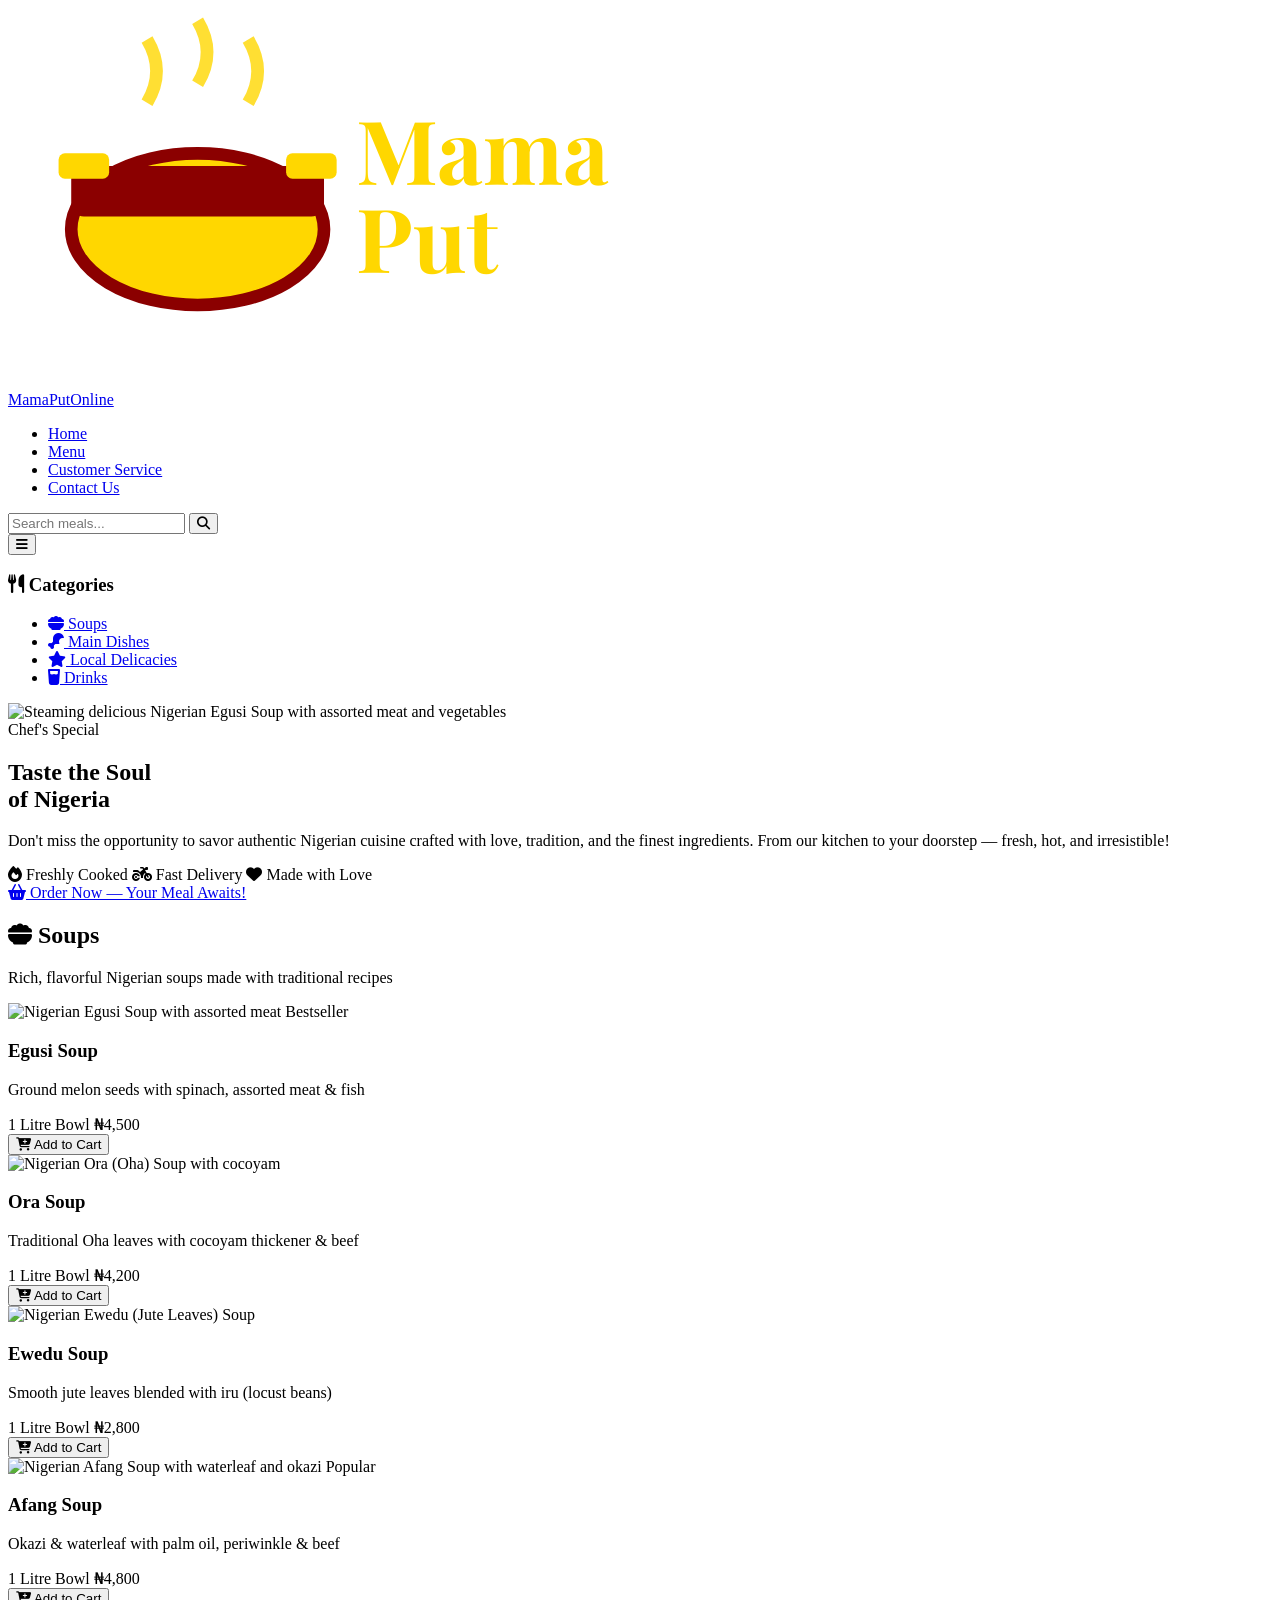
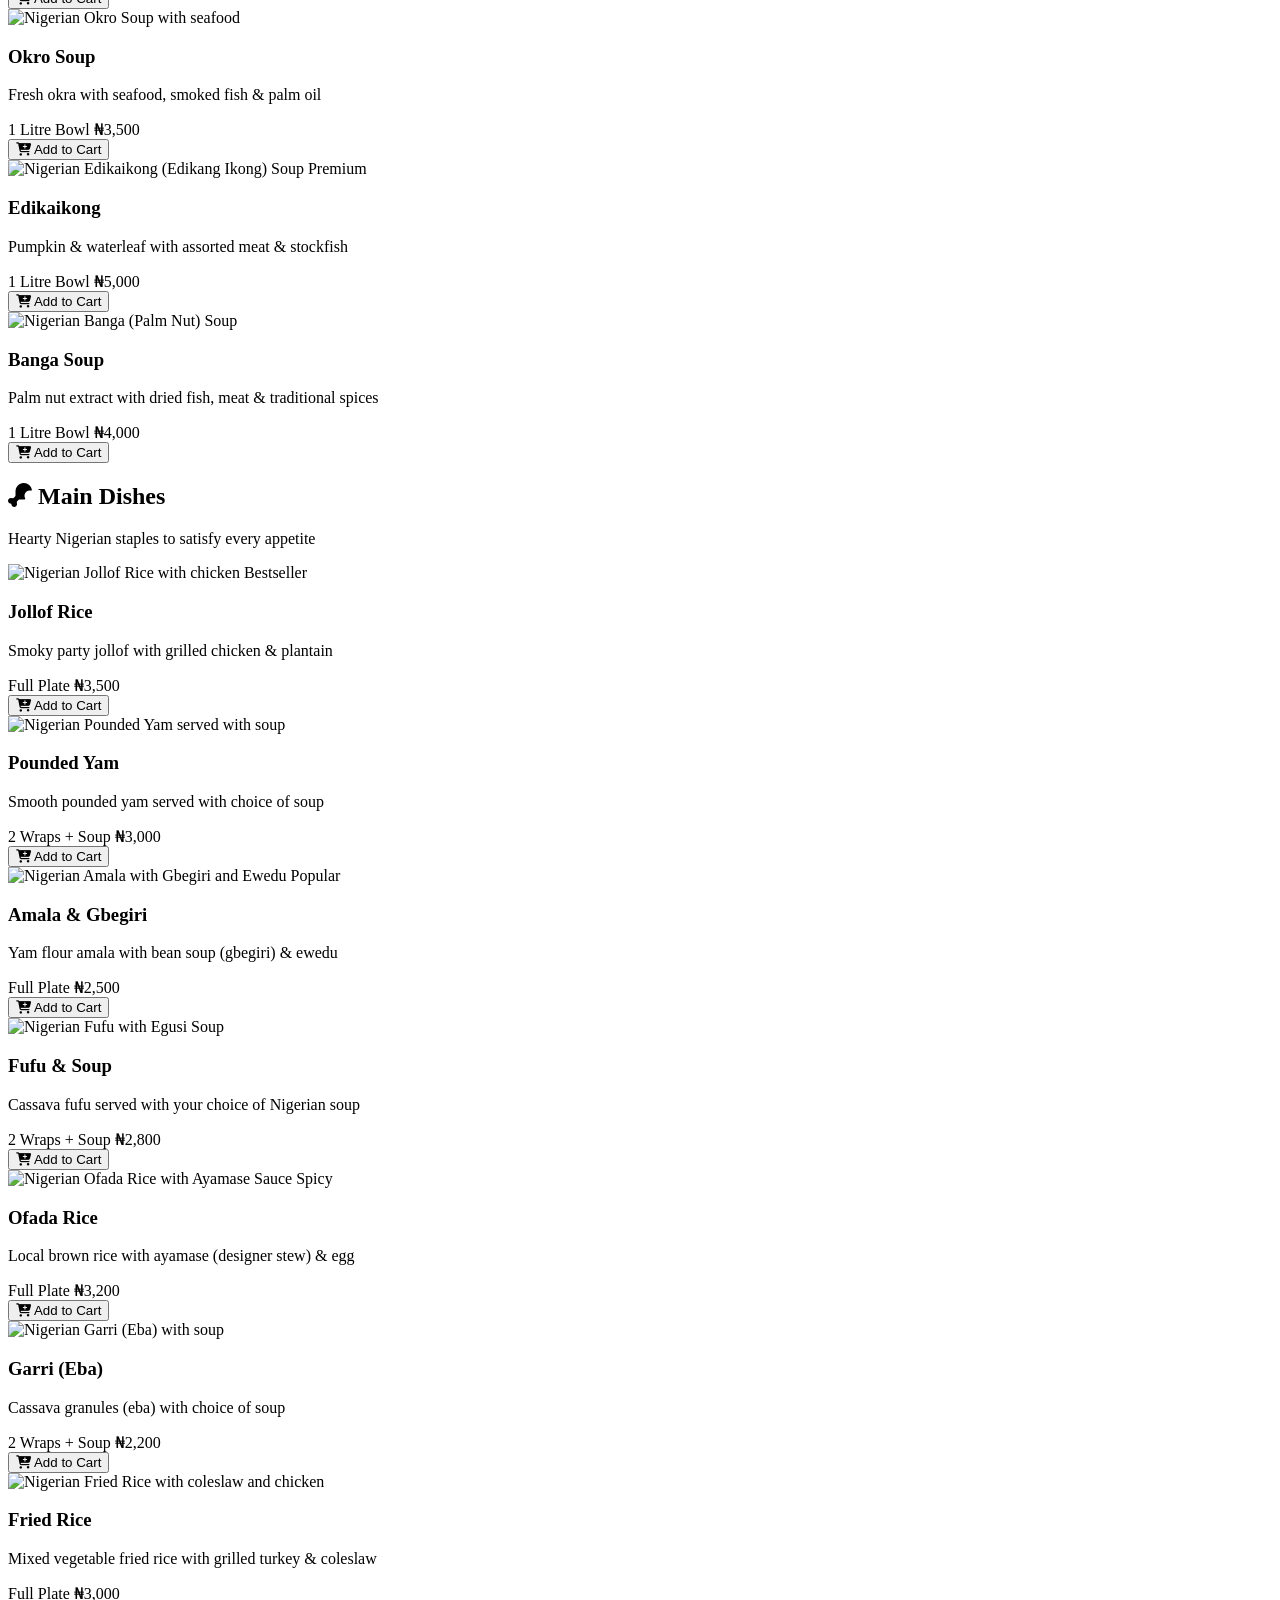
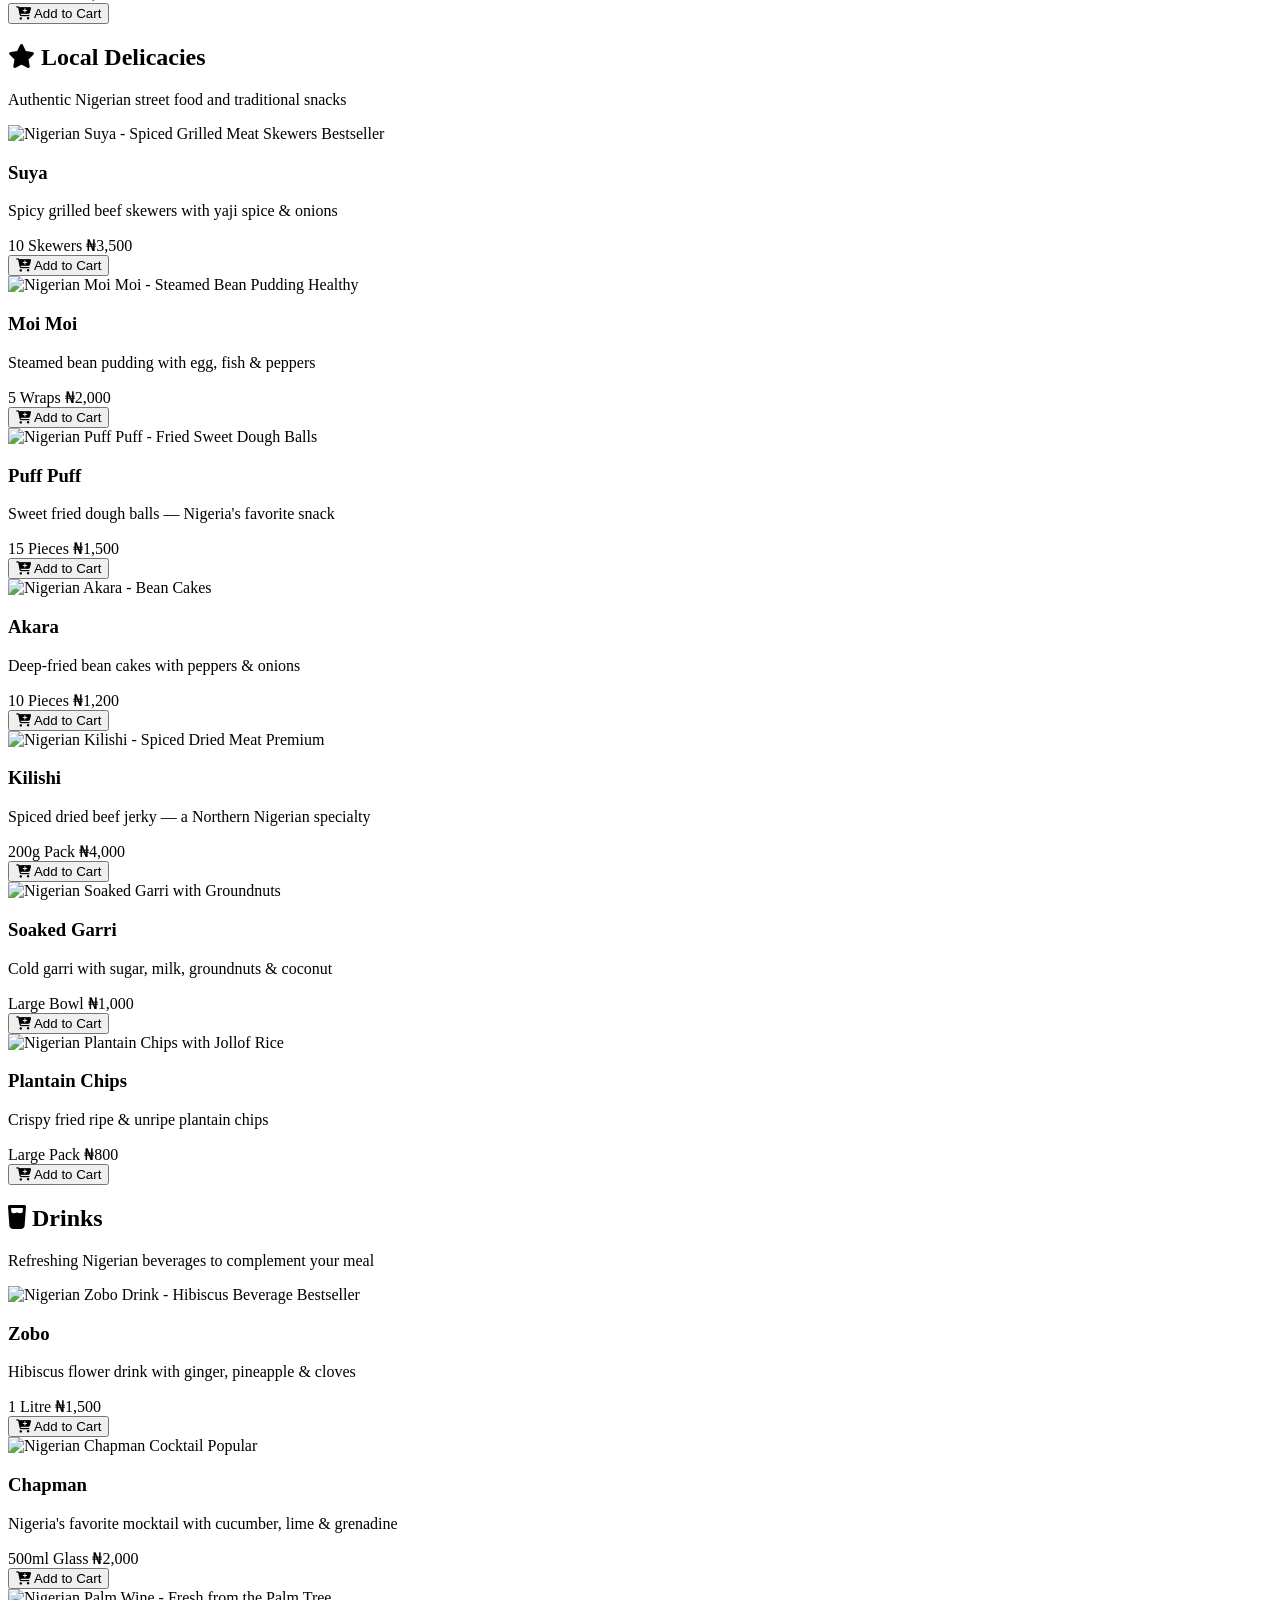
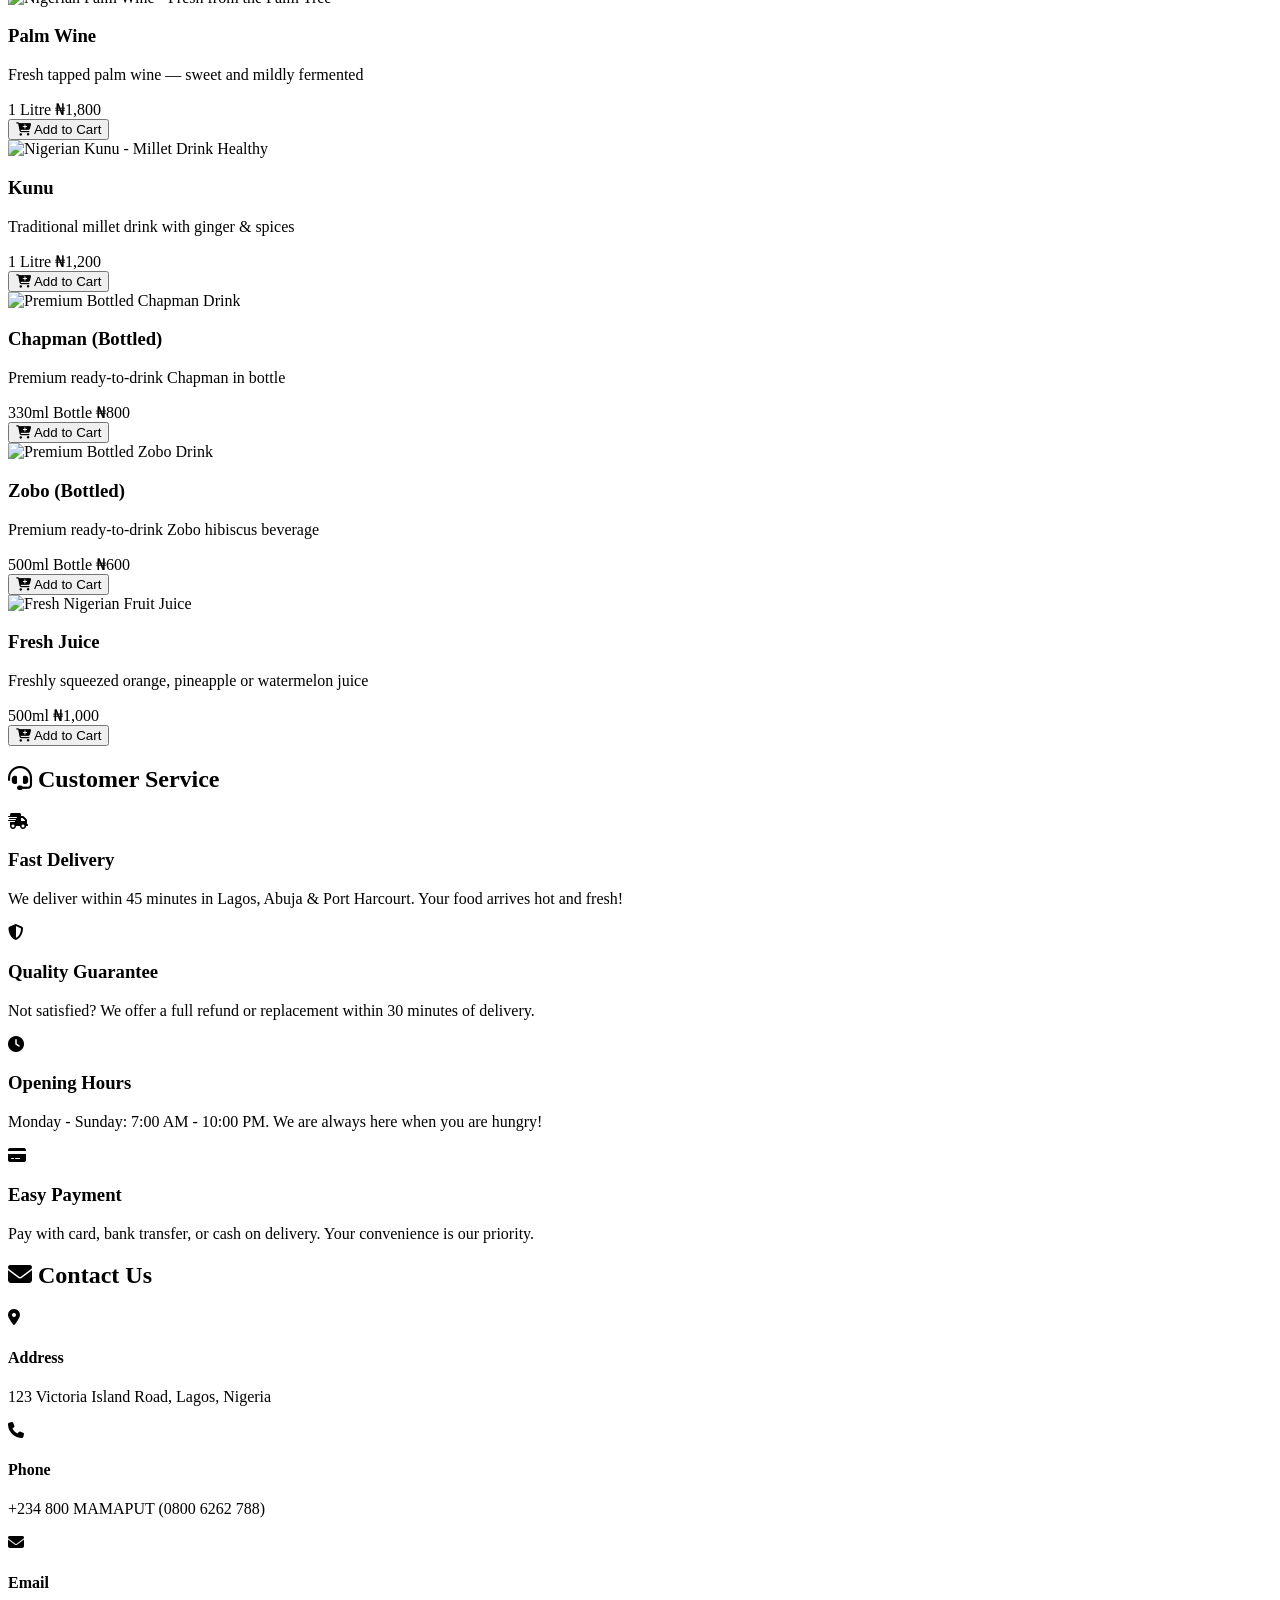
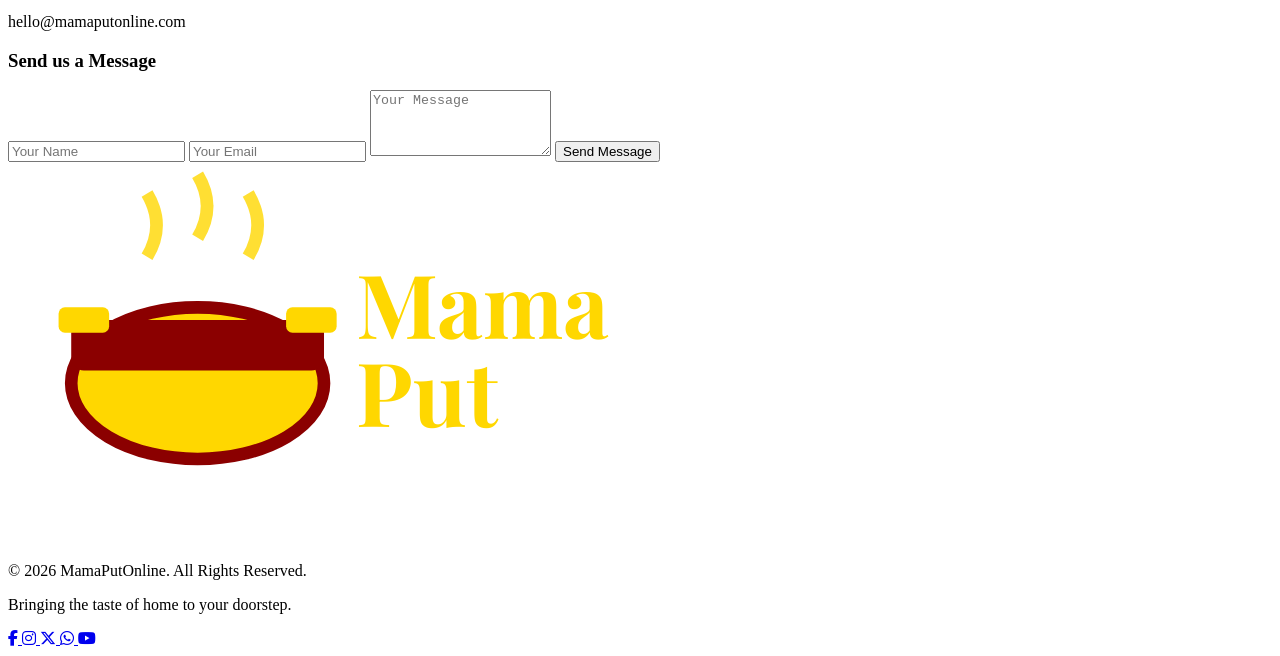
==== KIMI/kimi.html @ ea1b8bac "First commit" ====
<!DOCTYPE html>
<html lang="en">
<head>
     <!-- 
    ============================================================================
    MAMAPUTONLINE LANDING PAGE
    ============================================================================
    DEWEY CLASSIFICATION DOCUMENTATION:

    006.74 - Web Development (Computer Applications)
    025.04 - Information Organization (Library & Information Sciences)
    338.4764 - Food Service Industry (Economics)
    381.4564 - Online Food Retail (Commerce)
    641.3 - Food Preparation (Cooking)
    647.95 - Restaurants & Food Service (Hospitality)
    658.8 - Marketing & Sales (Business Management)
    741.6 - Graphic Design (Arts)
    794.8 - Computer Games & Interactive Media

    PROJECT: MamaPutOnline - Nigerian Cooked Meal Online Restaurant
    THEME: Dark Red (#8B0000) and Gold (#FFD700)
    IDE: Visual Studio Code
    ============================================================================
    -->
    <meta charset="UTF-8">
    <meta name="viewport" content="width=device-width, initial-scale=1.0">
    <meta name="description" content="MamaPutOnline - Authentic Nigerian Cooked Meals Delivered to Your Doorstep">
    <meta name="keywords" content="Nigerian food, egusi soup, jollof rice, suya, online restaurant, MamaPut">
    <meta name="author" content="MamaPutOnline Development Team">
    <title>MamaPutOnline - Authentic Nigerian Meals</title>

    <!-- External CSS Stylesheet - No inline styling per requirement -->
    <link rel="stylesheet" href="../CSS/kimi.css">

     <!-- Font Awesome for icons -->
    <link rel="stylesheet" href="https://cdnjs.cloudflare.com/ajax/libs/font-awesome/6.4.0/css/all.min.css">

    <!-- Google Fonts for better typography -->
    <link href="https://fonts.googleapis.com/css2?family=Playfair+Display:wght@400;700;900&family=Open+Sans:wght@400;600;700&display=swap" rel="stylesheet">
</head>
<body>
    
    <!-- 
    ============================================================================
    SECTION 1: STICKY NAVIGATION BAR
    ============================================================================
    DEWEY: 006.74 - Web Interface Design
    Contains: Logo (top-left), Menu Items (center), Search Window (top-right)
    Frame: Dark red background with white lettering
    Position: Sticky (remains fixed at top during scroll)
    ============================================================================
    -->
    <nav class="navbar" id="navbar">
        <div class="nav-container">
            <!-- Logo Section - Top Left -->
            <div class="logo-section">
                <a href="#home" class="logo-link">
                    <!-- SVG Logo for MamaPutOnline -->
                    <svg class="logo-svg" viewBox="0 0 200 60" xmlns="http://www.w3.org/2000/svg">
                        <!-- Cooking pot icon -->
                        <ellipse cx="30" cy="35" rx="20" ry="12" fill="#FFD700" stroke="#8B0000" stroke-width="2"/>
                        <rect x="10" y="25" width="40" height="8" rx="2" fill="#8B0000"/>
                        <rect x="8" y="23" width="8" height="4" rx="1" fill="#FFD700"/>
                        <rect x="44" y="23" width="8" height="4" rx="1" fill="#FFD700"/>
                        <!-- Steam lines -->
                        <path d="M22 15 Q25 10 22 5" stroke="#FFD700" stroke-width="2" fill="none" opacity="0.8"/>
                        <path d="M30 12 Q33 7 30 2" stroke="#FFD700" stroke-width="2" fill="none" opacity="0.8"/>
                        <path d="M38 15 Q41 10 38 5" stroke="#FFD700" stroke-width="2" fill="none" opacity="0.8"/>
                        <!-- Text -->
                        <text x="55" y="28" font-family="'Playfair Display', serif" font-size="14" font-weight="700" fill="#FFD700">Mama</text>
                        <text x="55" y="42" font-family="'Playfair Display', serif" font-size="14" font-weight="700" fill="#FFD700">Put</text>
                        <text x="95" y="35" font-family="'Open Sans', sans-serif" font-size="10" font-weight="600" fill="#FFFFFF">Online</text>
                    </svg>
                    <span class="logo-text">MamaPutOnline</span>
                </a>
            </div>

            <!-- Navigation Menu Items -->
            <ul class="nav-menu">
                <li class="nav-item">
                    <a href="#home" class="nav-link active">Home</a>
                </li>
                <li class="nav-item">
                    <a href="#menu-section" class="nav-link">Menu</a>
                </li>
                <li class="nav-item">
                    <a href="#customer-service" class="nav-link">Customer Service</a>
                </li>
                <li class="nav-item">
                    <a href="#contact-us" class="nav-link">Contact Us</a>
                </li>
            </ul>

            <!-- Search Window - Top Right -->
            <div class="search-section">
                <form class="search-form" action="#" method="GET">
                    <input type="text" class="search-input" placeholder="Search meals..." aria-label="Search for meals">
                    <button type="submit" class="search-btn" aria-label="Search">
                        <i class="fas fa-search"></i>
                    </button>
                </form>
            </div>

            <!-- Mobile Menu Toggle (hamburger) -->
            <button class="mobile-toggle" id="mobileToggle" aria-label="Toggle mobile menu">
                <i class="fas fa-bars"></i>
            </button>
        </div>
    </nav>

    <!-- 
    ============================================================================
    SECTION 2: SIDE PANEL (LEFT NAVIGATION)
    ============================================================================
    DEWEY: 006.74 - Navigation Systems
    Contains: Stacked clickable links to main section rows
    Position: Fixed left side
    Links: Soups, Main Dishes, Local Delicacies, Drinks
    ============================================================================
    -->
    <aside class="side-panel" id="sidePanel">
        <div class="side-panel-header">
            <h3><i class="fas fa-utensils"></i> Categories</h3>
        </div>
        <ul class="side-panel-menu">
            <li class="side-panel-item">
                <a href="#soups" class="side-panel-link">
                    <i class="fas fa-bowl-food"></i>
                    <span>Soups</span>
                </a>
            </li>
            <li class="side-panel-item">
                <a href="#main-dishes" class="side-panel-link">
                    <i class="fas fa-drumstick-bite"></i>
                    <span>Main Dishes</span>
                </a>
            </li>
            <li class="side-panel-item">
                <a href="#local-delicacies" class="side-panel-link">
                    <i class="fas fa-star"></i>
                    <span>Local Delicacies</span>
                </a>
            </li>
            <li class="side-panel-item">
                <a href="#drinks" class="side-panel-link">
                    <i class="fas fa-glass-water"></i>
                    <span>Drinks</span>
                </a>
            </li>
        </ul>
    </aside>

    <!-- 
    ============================================================================
    SECTION 3: HERO SECTION
    ============================================================================
    DEWEY: 741.6 - Visual Communication Design
    Contains: Two-column layout (image + text)
    Background: Golden (#FFD700)
    Height: 35% of viewport
    Width: 100%
    Includes: Call-To-Action button
    ============================================================================
    -->
    <section class="hero-section" id="home">
        <div class="hero-container">
            <!-- Left Column: Egusi Soup Image -->
            <div class="hero-image-col">
                <div class="hero-image-wrapper">
                    <img src="https://kimi-web-img.moonshot.cn/img/simshomekitchen.com/52844329b1796827a6fca01bd1017a2fddad7408.jpg" 
                         alt="Steaming delicious Nigerian Egusi Soup with assorted meat and vegetables" 
                         class="hero-image"
                         loading="eager">
                    <div class="hero-image-overlay">
                        <span class="hero-badge">Chef's Special</span>
                    </div>
                </div>
            </div>

            <!-- Right Column: Call-to-Action Text -->
            <div class="hero-text-col">
                <div class="hero-content">
                    <h1 class="hero-title">
                        Taste the Soul<br>
                        <span class="hero-highlight">of Nigeria</span>
                    </h1>
                    <p class="hero-subtitle">
                        Don't miss the opportunity to savor authentic Nigerian cuisine 
                        crafted with love, tradition, and the finest ingredients. 
                        From our kitchen to your doorstep — fresh, hot, and irresistible!
                    </p>
                    <div class="hero-features">
                        <span class="feature-tag"><i class="fas fa-fire"></i> Freshly Cooked</span>
                        <span class="feature-tag"><i class="fas fa-motorcycle"></i> Fast Delivery</span>
                        <span class="feature-tag"><i class="fas fa-heart"></i> Made with Love</span>
                    </div>
                    <a href="#menu-section" class="hero-cta-btn">
                        <i class="fas fa-shopping-basket"></i>
                        Order Now — Your Meal Awaits!
                    </a>
                </div>
            </div>
        </div>
    </section>

    <!-- 
    ============================================================================
    SECTION 4: MAIN CONTENT AREA
    ============================================================================
    DEWEY: 338.4764 - E-Commerce Food Retail
    Contains: 4 rows of product cards (7 cards per row)
    Rows: Soups, Main Dishes, Local Delicacies, Drinks
    Each card: Product name, quantity, price in Naira
    ============================================================================
    -->
    <main class="main-content" id="menu-section">

        <!-- ROW 1: SOUPS -->
        <section class="product-row" id="soups">
            <div class="row-header">
                <h2 class="row-title">
                    <i class="fas fa-bowl-food"></i> Soups
                </h2>
                <p class="row-description">Rich, flavorful Nigerian soups made with traditional recipes</p>
            </div>
            <div class="product-grid">
                <!-- Card 1: Egusi Soup -->
                <article class="product-card">
                    <div class="card-image">
                        <img src="https://kimi-web-img.moonshot.cn/img/simshomekitchen.com/52844329b1796827a6fca01bd1017a2fddad7408.jpg" 
                             alt="Nigerian Egusi Soup with assorted meat" loading="lazy">
                        <span class="card-badge">Bestseller</span>
                    </div>
                    <div class="card-body">
                        <h3 class="card-title">Egusi Soup</h3>
                        <p class="card-desc">Ground melon seeds with spinach, assorted meat &amp; fish</p>
                        <div class="card-meta">
                            <span class="card-quantity">1 Litre Bowl</span>
                            <span class="card-price">₦4,500</span>
                        </div>
                        <button class="card-btn"><i class="fas fa-cart-plus"></i> Add to Cart</button>
                    </div>
                </article>

                <!-- Card 2: Ora/Oha Soup -->
                <article class="product-card">
                    <div class="card-image">
                        <img src="https://kimi-web-img.moonshot.cn/img/www.fitnigerian.com/406f0c6db72351f322cdd79e02e1f6c131cfbe2e.jpg" 
                             alt="Nigerian Ora (Oha) Soup with cocoyam" loading="lazy">
                    </div>
                    <div class="card-body">
                        <h3 class="card-title">Ora Soup</h3>
                        <p class="card-desc">Traditional Oha leaves with cocoyam thickener &amp; beef</p>
                        <div class="card-meta">
                            <span class="card-quantity">1 Litre Bowl</span>
                            <span class="card-price">₦4,200</span>
                        </div>
                        <button class="card-btn"><i class="fas fa-cart-plus"></i> Add to Cart</button>
                    </div>
                </article>

                <!-- Card 3: Ewedu Soup -->
                <article class="product-card">
                    <div class="card-image">
                        <img src="https://kimi-web-img.moonshot.cn/img/lowcarbafrica.com/bfcd8cde5785fbaffa206e3cb4ef10ac09672a5a.jpg" 
                             alt="Nigerian Ewedu (Jute Leaves) Soup" loading="lazy">
                    </div>
                    <div class="card-body">
                        <h3 class="card-title">Ewedu Soup</h3>
                        <p class="card-desc">Smooth jute leaves blended with iru (locust beans)</p>
                        <div class="card-meta">
                            <span class="card-quantity">1 Litre Bowl</span>
                            <span class="card-price">₦2,800</span>
                        </div>
                        <button class="card-btn"><i class="fas fa-cart-plus"></i> Add to Cart</button>
                    </div>
                </article>

                <!-- Card 4: Afang Soup -->
                <article class="product-card">
                    <div class="card-image">
                        <img src="https://kimi-web-img.moonshot.cn/img/www.yummymedley.com/7e0a3b4fb8c1dc366d74271d0caeb23db4b251c5.jpg" 
                             alt="Nigerian Afang Soup with waterleaf and okazi" loading="lazy">
                        <span class="card-badge">Popular</span>
                    </div>
                    <div class="card-body">
                        <h3 class="card-title">Afang Soup</h3>
                        <p class="card-desc">Okazi &amp; waterleaf with palm oil, periwinkle &amp; beef</p>
                        <div class="card-meta">
                            <span class="card-quantity">1 Litre Bowl</span>
                            <span class="card-price">₦4,800</span>
                        </div>
                        <button class="card-btn"><i class="fas fa-cart-plus"></i> Add to Cart</button>
                    </div>
                </article>

                <!-- Card 5: Okro Soup -->
                <article class="product-card">
                    <div class="card-image">
                        <img src="https://kimi-web-img.moonshot.cn/img/cheflolaskitchen.com/c5a93c627a44bac34e10d013c77e17fd6aa468cb.webp" 
                             alt="Nigerian Okro Soup with seafood" loading="lazy">
                    </div>
                    <div class="card-body">
                        <h3 class="card-title">Okro Soup</h3>
                        <p class="card-desc">Fresh okra with seafood, smoked fish &amp; palm oil</p>
                        <div class="card-meta">
                            <span class="card-quantity">1 Litre Bowl</span>
                            <span class="card-price">₦3,500</span>
                        </div>
                        <button class="card-btn"><i class="fas fa-cart-plus"></i> Add to Cart</button>
                    </div>
                </article>

                <!-- Card 6: Edikaikong Soup -->
                <article class="product-card">
                    <div class="card-image">
                        <img src="https://kimi-web-img.moonshot.cn/img/www.yummymedley.com/a339ef3a96e13453eb5a3a035b257525e00ea78b.jpg" 
                             alt="Nigerian Edikaikong (Edikang Ikong) Soup" loading="lazy">
                        <span class="card-badge">Premium</span>
                    </div>
                    <div class="card-body">
                        <h3 class="card-title">Edikaikong</h3>
                        <p class="card-desc">Pumpkin &amp; waterleaf with assorted meat &amp; stockfish</p>
                        <div class="card-meta">
                            <span class="card-quantity">1 Litre Bowl</span>
                            <span class="card-price">₦5,000</span>
                        </div>
                        <button class="card-btn"><i class="fas fa-cart-plus"></i> Add to Cart</button>
                    </div>
                </article>

                <!-- Card 7: Banga Soup -->
                <article class="product-card">
                    <div class="card-image">
                        <img src="https://kimi-web-img.moonshot.cn/img/cheflolaskitchen.com/7c3ffde9e25dc85cbb66beaa46d9f6e6a617c4cb.jpg" 
                             alt="Nigerian Banga (Palm Nut) Soup" loading="lazy">
                    </div>
                    <div class="card-body">
                        <h3 class="card-title">Banga Soup</h3>
                        <p class="card-desc">Palm nut extract with dried fish, meat &amp; traditional spices</p>
                        <div class="card-meta">
                            <span class="card-quantity">1 Litre Bowl</span>
                            <span class="card-price">₦4,000</span>
                        </div>
                        <button class="card-btn"><i class="fas fa-cart-plus"></i> Add to Cart</button>
                    </div>
                </article>
            </div>
        </section>

        <!-- ROW 2: MAIN DISHES -->
        <section class="product-row" id="main-dishes">
            <div class="row-header">
                <h2 class="row-title">
                    <i class="fas fa-drumstick-bite"></i> Main Dishes
                </h2>
                <p class="row-description">Hearty Nigerian staples to satisfy every appetite</p>
            </div>
            <div class="product-grid">
                <!-- Card 1: Jollof Rice -->
                <article class="product-card">
                    <div class="card-image">
                        <img src="https://kimi-web-img.moonshot.cn/img/kikifoodies.com/abf798a333c270aa05d2acd9bbc6bbc2ee200c15.jpg" 
                             alt="Nigerian Jollof Rice with chicken" loading="lazy">
                        <span class="card-badge">Bestseller</span>
                    </div>
                    <div class="card-body">
                        <h3 class="card-title">Jollof Rice</h3>
                        <p class="card-desc">Smoky party jollof with grilled chicken &amp; plantain</p>
                        <div class="card-meta">
                            <span class="card-quantity">Full Plate</span>
                            <span class="card-price">₦3,500</span>
                        </div>
                        <button class="card-btn"><i class="fas fa-cart-plus"></i> Add to Cart</button>
                    </div>
                </article>

                <!-- Card 2: Pounded Yam -->
                <article class="product-card">
                    <div class="card-image">
                        <img src="https://kimi-web-img.moonshot.cn/img/cheflolaskitchen.com/7b1489f9e753d80ca6a530177c7043d2b2f20475.jpg" 
                             alt="Nigerian Pounded Yam served with soup" loading="lazy">
                    </div>
                    <div class="card-body">
                        <h3 class="card-title">Pounded Yam</h3>
                        <p class="card-desc">Smooth pounded yam served with choice of soup</p>
                        <div class="card-meta">
                            <span class="card-quantity">2 Wraps + Soup</span>
                            <span class="card-price">₦3,000</span>
                        </div>
                        <button class="card-btn"><i class="fas fa-cart-plus"></i> Add to Cart</button>
                    </div>
                </article>

                <!-- Card 3: Amala -->
                <article class="product-card">
                    <div class="card-image">
                        <img src="https://kimi-web-img.moonshot.cn/img/cheflolaskitchen.com/8f02b4d52f08ef299ea7a09582ccf12f2b9db49e.jpg" 
                             alt="Nigerian Amala with Gbegiri and Ewedu" loading="lazy">
                        <span class="card-badge">Popular</span>
                    </div>
                    <div class="card-body">
                        <h3 class="card-title">Amala &amp; Gbegiri</h3>
                        <p class="card-desc">Yam flour amala with bean soup (gbegiri) &amp; ewedu</p>
                        <div class="card-meta">
                            <span class="card-quantity">Full Plate</span>
                            <span class="card-price">₦2,500</span>
                        </div>
                        <button class="card-btn"><i class="fas fa-cart-plus"></i> Add to Cart</button>
                    </div>
                </article>

                <!-- Card 4: Fufu -->
                <article class="product-card">
                    <div class="card-image">
                        <img src="https://kimi-web-img.moonshot.cn/img/lowcarbafrica.com/66b5ceafb863aaaec986ede8c6f03390ab2f51d6.jpg" 
                             alt="Nigerian Fufu with Egusi Soup" loading="lazy">
                    </div>
                    <div class="card-body">
                        <h3 class="card-title">Fufu &amp; Soup</h3>
                        <p class="card-desc">Cassava fufu served with your choice of Nigerian soup</p>
                        <div class="card-meta">
                            <span class="card-quantity">2 Wraps + Soup</span>
                            <span class="card-price">₦2,800</span>
                        </div>
                        <button class="card-btn"><i class="fas fa-cart-plus"></i> Add to Cart</button>
                    </div>
                </article>

                <!-- Card 5: Ofada Rice -->
                <article class="product-card">
                    <div class="card-image">
                        <img src="https://kimi-web-img.moonshot.cn/img/www.myactivekitchen.com/5780ef7ca481e264afb45aad6b118d77b30112f7.jpg" 
                             alt="Nigerian Ofada Rice with Ayamase Sauce" loading="lazy">
                        <span class="card-badge">Spicy</span>
                    </div>
                    <div class="card-body">
                        <h3 class="card-title">Ofada Rice</h3>
                        <p class="card-desc">Local brown rice with ayamase (designer stew) &amp; egg</p>
                        <div class="card-meta">
                            <span class="card-quantity">Full Plate</span>
                            <span class="card-price">₦3,200</span>
                        </div>
                        <button class="card-btn"><i class="fas fa-cart-plus"></i> Add to Cart</button>
                    </div>
                </article>

                <!-- Card 6: Garri (Eba) -->
                <article class="product-card">
                    <div class="card-image">
                        <img src="https://kimi-web-img.moonshot.cn/img/www.africanfoods.co.uk/160781b9ddb8c810bacb459e4ff4b30515102688.jpg" 
                             alt="Nigerian Garri (Eba) with soup" loading="lazy">
                    </div>
                    <div class="card-body">
                        <h3 class="card-title">Garri (Eba)</h3>
                        <p class="card-desc">Cassava granules (eba) with choice of soup</p>
                        <div class="card-meta">
                            <span class="card-quantity">2 Wraps + Soup</span>
                            <span class="card-price">₦2,200</span>
                        </div>
                        <button class="card-btn"><i class="fas fa-cart-plus"></i> Add to Cart</button>
                    </div>
                </article>

                <!-- Card 7: Fried Rice -->
                <article class="product-card">
                    <div class="card-image">
                        <img src="https://kimi-web-img.moonshot.cn/img/allnigerianfoods.com/d160ef4d6bf800c79c24b9b9ccaf9ea46d632a13.jpg" 
                             alt="Nigerian Fried Rice with coleslaw and chicken" loading="lazy">
                    </div>
                    <div class="card-body">
                        <h3 class="card-title">Fried Rice</h3>
                        <p class="card-desc">Mixed vegetable fried rice with grilled turkey &amp; coleslaw</p>
                        <div class="card-meta">
                            <span class="card-quantity">Full Plate</span>
                            <span class="card-price">₦3,000</span>
                        </div>
                        <button class="card-btn"><i class="fas fa-cart-plus"></i> Add to Cart</button>
                    </div>
                </article>
            </div>
        </section>

        <!-- ROW 3: LOCAL DELICACIES -->
        <section class="product-row" id="local-delicacies">
            <div class="row-header">
                <h2 class="row-title">
                    <i class="fas fa-star"></i> Local Delicacies
                </h2>
                <p class="row-description">Authentic Nigerian street food and traditional snacks</p>
            </div>
            <div class="product-grid">
                <!-- Card 1: Suya -->
                <article class="product-card">
                    <div class="card-image">
                        <img src="https://kimi-web-img.moonshot.cn/img/cheflolaskitchen.com/a9df8e4994f60a32e72ba0f2abffb2955727853b.jpg" 
                             alt="Nigerian Suya - Spiced Grilled Meat Skewers" loading="lazy">
                        <span class="card-badge">Bestseller</span>
                    </div>
                    <div class="card-body">
                        <h3 class="card-title">Suya</h3>
                        <p class="card-desc">Spicy grilled beef skewers with yaji spice &amp; onions</p>
                        <div class="card-meta">
                            <span class="card-quantity">10 Skewers</span>
                            <span class="card-price">₦3,500</span>
                        </div>
                        <button class="card-btn"><i class="fas fa-cart-plus"></i> Add to Cart</button>
                    </div>
                </article>

                <!-- Card 2: Moi Moi -->
                <article class="product-card">
                    <div class="card-image">
                        <img src="https://kimi-web-img.moonshot.cn/img/www.yummymedley.com/6887edbf4ab9190f79f21f4c263acfb7b617b338.jpg" 
                             alt="Nigerian Moi Moi - Steamed Bean Pudding" loading="lazy">
                        <span class="card-badge">Healthy</span>
                    </div>
                    <div class="card-body">
                        <h3 class="card-title">Moi Moi</h3>
                        <p class="card-desc">Steamed bean pudding with egg, fish &amp; peppers</p>
                        <div class="card-meta">
                            <span class="card-quantity">5 Wraps</span>
                            <span class="card-price">₦2,000</span>
                        </div>
                        <button class="card-btn"><i class="fas fa-cart-plus"></i> Add to Cart</button>
                    </div>
                </article>

                <!-- Card 3: Puff Puff -->
                <article class="product-card">
                    <div class="card-image">
                        <img src="https://kimi-web-img.moonshot.cn/img/simshomekitchen.com/7b3e96e0a0f79b1455b2ea22ee95ff729c13f89f.jpeg" 
                             alt="Nigerian Puff Puff - Fried Sweet Dough Balls" loading="lazy">
                    </div>
                    <div class="card-body">
                        <h3 class="card-title">Puff Puff</h3>
                        <p class="card-desc">Sweet fried dough balls — Nigeria's favorite snack</p>
                        <div class="card-meta">
                            <span class="card-quantity">15 Pieces</span>
                            <span class="card-price">₦1,500</span>
                        </div>
                        <button class="card-btn"><i class="fas fa-cart-plus"></i> Add to Cart</button>
                    </div>
                </article>

                <!-- Card 4: Akara -->
                <article class="product-card">
                    <div class="card-image">
                        <img src="https://kimi-web-img.moonshot.cn/img/www.nigerianfoodtv.com/9b3f7653c9ca733f8d1ab68f4095aeb9da7ef56e.jpg" 
                             alt="Nigerian Akara - Bean Cakes" loading="lazy">
                    </div>
                    <div class="card-body">
                        <h3 class="card-title">Akara</h3>
                        <p class="card-desc">Deep-fried bean cakes with peppers &amp; onions</p>
                        <div class="card-meta">
                            <span class="card-quantity">10 Pieces</span>
                            <span class="card-price">₦1,200</span>
                        </div>
                        <button class="card-btn"><i class="fas fa-cart-plus"></i> Add to Cart</button>
                    </div>
                </article>

                <!-- Card 5: Kilishi -->
                <article class="product-card">
                    <div class="card-image">
                        <img src="https://kimi-web-img.moonshot.cn/img/media.istockphoto.com/e964d0715fc5589416f600376160bca7be26ecc8.jpg" 
                             alt="Nigerian Kilishi - Spiced Dried Meat" loading="lazy">
                        <span class="card-badge">Premium</span>
                    </div>
                    <div class="card-body">
                        <h3 class="card-title">Kilishi</h3>
                        <p class="card-desc">Spiced dried beef jerky — a Northern Nigerian specialty</p>
                        <div class="card-meta">
                            <span class="card-quantity">200g Pack</span>
                            <span class="card-price">₦4,000</span>
                        </div>
                        <button class="card-btn"><i class="fas fa-cart-plus"></i> Add to Cart</button>
                    </div>
                </article>

                <!-- Card 6: Garri (Soaked) -->
                <article class="product-card">
                    <div class="card-image">
                        <img src="https://kimi-web-img.moonshot.cn/img/www.mydiasporakitchen.com/72c37e31f21917c1eec5fc512d7ecbb87430aaa9.jpg" 
                             alt="Nigerian Soaked Garri with Groundnuts" loading="lazy">
                    </div>
                    <div class="card-body">
                        <h3 class="card-title">Soaked Garri</h3>
                        <p class="card-desc">Cold garri with sugar, milk, groundnuts &amp; coconut</p>
                        <div class="card-meta">
                            <span class="card-quantity">Large Bowl</span>
                            <span class="card-price">₦1,000</span>
                        </div>
                        <button class="card-btn"><i class="fas fa-cart-plus"></i> Add to Cart</button>
                    </div>
                </article>

                <!-- Card 7: Plantain Chips -->
                <article class="product-card">
                    <div class="card-image">
                        <img src="https://kimi-web-img.moonshot.cn/img/voicesofafrica.co.za/cef3cc7a907c581536576318d011586ca9dcdf1c.jpg" 
                             alt="Nigerian Plantain Chips with Jollof Rice" loading="lazy">
                    </div>
                    <div class="card-body">
                        <h3 class="card-title">Plantain Chips</h3>
                        <p class="card-desc">Crispy fried ripe &amp; unripe plantain chips</p>
                        <div class="card-meta">
                            <span class="card-quantity">Large Pack</span>
                            <span class="card-price">₦800</span>
                        </div>
                        <button class="card-btn"><i class="fas fa-cart-plus"></i> Add to Cart</button>
                    </div>
                </article>
            </div>
        </section>

        <!-- ROW 4: DRINKS -->
        <section class="product-row" id="drinks">
            <div class="row-header">
                <h2 class="row-title">
                    <i class="fas fa-glass-water"></i> Drinks
                </h2>
                <p class="row-description">Refreshing Nigerian beverages to complement your meal</p>
            </div>
            <div class="product-grid">
                <!-- Card 1: Zobo -->
                <article class="product-card">
                    <div class="card-image">
                        <img src="https://kimi-web-img.moonshot.cn/img/blogger.googleusercontent.com/510225ed3e98e8ea4de358205959f7460191a56c.jpg" 
                             alt="Nigerian Zobo Drink - Hibiscus Beverage" loading="lazy">
                        <span class="card-badge">Bestseller</span>
                    </div>
                    <div class="card-body">
                        <h3 class="card-title">Zobo</h3>
                        <p class="card-desc">Hibiscus flower drink with ginger, pineapple &amp; cloves</p>
                        <div class="card-meta">
                            <span class="card-quantity">1 Litre</span>
                            <span class="card-price">₦1,500</span>
                        </div>
                        <button class="card-btn"><i class="fas fa-cart-plus"></i> Add to Cart</button>
                    </div>
                </article>

                <!-- Card 2: Chapman -->
                <article class="product-card">
                    <div class="card-image">
                        <img src="https://kimi-web-img.moonshot.cn/img/www.yummymedley.com/d19257a6f4ef9c90ad1ea2f416debd650829a244.jpg" 
                             alt="Nigerian Chapman Cocktail" loading="lazy">
                        <span class="card-badge">Popular</span>
                    </div>
                    <div class="card-body">
                        <h3 class="card-title">Chapman</h3>
                        <p class="card-desc">Nigeria's favorite mocktail with cucumber, lime &amp; grenadine</p>
                        <div class="card-meta">
                            <span class="card-quantity">500ml Glass</span>
                            <span class="card-price">₦2,000</span>
                        </div>
                        <button class="card-btn"><i class="fas fa-cart-plus"></i> Add to Cart</button>
                    </div>
                </article>

                <!-- Card 3: Palm Wine -->
                <article class="product-card">
                    <div class="card-image">
                        <img src="https://kimi-web-img.moonshot.cn/img/globaltableadventure.com/1127ee8be433bbe3d22e41c28de3283e42038965.jpg" 
                             alt="Nigerian Palm Wine - Fresh from the Palm Tree" loading="lazy">
                    </div>
                    <div class="card-body">
                        <h3 class="card-title">Palm Wine</h3>
                        <p class="card-desc">Fresh tapped palm wine — sweet and mildly fermented</p>
                        <div class="card-meta">
                            <span class="card-quantity">1 Litre</span>
                            <span class="card-price">₦1,800</span>
                        </div>
                        <button class="card-btn"><i class="fas fa-cart-plus"></i> Add to Cart</button>
                    </div>
                </article>

                <!-- Card 4: Kunu -->
                <article class="product-card">
                    <div class="card-image">
                        <img src="https://kimi-web-img.moonshot.cn/img/img-global.cpcdn.com/7e7f657740612acd1d326528d37d3e3eea0076cd.jpg" 
                             alt="Nigerian Kunu - Millet Drink" loading="lazy">
                        <span class="card-badge">Healthy</span>
                    </div>
                    <div class="card-body">
                        <h3 class="card-title">Kunu</h3>
                        <p class="card-desc">Traditional millet drink with ginger &amp; spices</p>
                        <div class="card-meta">
                            <span class="card-quantity">1 Litre</span>
                            <span class="card-price">₦1,200</span>
                        </div>
                        <button class="card-btn"><i class="fas fa-cart-plus"></i> Add to Cart</button>
                    </div>
                </article>

                <!-- Card 5: Chapman (Bottled) -->
                <article class="product-card">
                    <div class="card-image">
                        <img src="https://kimi-web-img.moonshot.cn/img/www.surulerefoods.com/1800f1f5bbe7536cf8b4e74737c20550995b5399.jpg" 
                             alt="Premium Bottled Chapman Drink" loading="lazy">
                    </div>
                    <div class="card-body">
                        <h3 class="card-title">Chapman (Bottled)</h3>
                        <p class="card-desc">Premium ready-to-drink Chapman in bottle</p>
                        <div class="card-meta">
                            <span class="card-quantity">330ml Bottle</span>
                            <span class="card-price">₦800</span>
                        </div>
                        <button class="card-btn"><i class="fas fa-cart-plus"></i> Add to Cart</button>
                    </div>
                </article>

                <!-- Card 6: Zobo (Bottled) -->
                <article class="product-card">
                    <div class="card-image">
                        <img src="https://kimi-web-img.moonshot.cn/img/i0.wp.com/e3a14a67d75eeb029326402d8cda04bbedc73686.jpg" 
                             alt="Premium Bottled Zobo Drink" loading="lazy">
                    </div>
                    <div class="card-body">
                        <h3 class="card-title">Zobo (Bottled)</h3>
                        <p class="card-desc">Premium ready-to-drink Zobo hibiscus beverage</p>
                        <div class="card-meta">
                            <span class="card-quantity">500ml Bottle</span>
                            <span class="card-price">₦600</span>
                        </div>
                        <button class="card-btn"><i class="fas fa-cart-plus"></i> Add to Cart</button>
                    </div>
                </article>

                <!-- Card 7: Fresh Fruit Juice -->
                <article class="product-card">
                    <div class="card-image">
                        <img src="https://kimi-web-img.moonshot.cn/img/punchdrink.com/19b6cf04b226fdfc8b7df81e6d4b3df700696568.jpg" 
                             alt="Fresh Nigerian Fruit Juice" loading="lazy">
                    </div>
                    <div class="card-body">
                        <h3 class="card-title">Fresh Juice</h3>
                        <p class="card-desc">Freshly squeezed orange, pineapple or watermelon juice</p>
                        <div class="card-meta">
                            <span class="card-quantity">500ml</span>
                            <span class="card-price">₦1,000</span>
                        </div>
                        <button class="card-btn"><i class="fas fa-cart-plus"></i> Add to Cart</button>
                    </div>
                </article>
            </div>
        </section>

    </main>

    <!-- 
    ============================================================================
    SECTION 5: CUSTOMER SERVICE SECTION
    ============================================================================
    DEWEY: 658.8 - Customer Relations Management
    -->
    <section class="info-section" id="customer-service">
        <div class="info-container">
            <h2><i class="fas fa-headset"></i> Customer Service</h2>
            <div class="info-grid">
                <div class="info-card">
                    <i class="fas fa-truck-fast"></i>
                    <h3>Fast Delivery</h3>
                    <p>We deliver within 45 minutes in Lagos, Abuja &amp; Port Harcourt. Your food arrives hot and fresh!</p>
                </div>
                <div class="info-card">
                    <i class="fas fa-shield-halved"></i>
                    <h3>Quality Guarantee</h3>
                    <p>Not satisfied? We offer a full refund or replacement within 30 minutes of delivery.</p>
                </div>
                <div class="info-card">
                    <i class="fas fa-clock"></i>
                    <h3>Opening Hours</h3>
                    <p>Monday - Sunday: 7:00 AM - 10:00 PM. We are always here when you are hungry!</p>
                </div>
                <div class="info-card">
                    <i class="fas fa-credit-card"></i>
                    <h3>Easy Payment</h3>
                    <p>Pay with card, bank transfer, or cash on delivery. Your convenience is our priority.</p>
                </div>
            </div>
        </div>
    </section>

    <!-- 
    ============================================================================
    SECTION 6: CONTACT US SECTION
    ============================================================================
    DEWEY: 658.8 - Business Communication
    -->
    <section class="info-section contact-section" id="contact-us">
        <div class="info-container">
            <h2><i class="fas fa-envelope"></i> Contact Us</h2>
            <div class="contact-grid">
                <div class="contact-info">
                    <div class="contact-item">
                        <i class="fas fa-location-dot"></i>
                        <div>
                            <h4>Address</h4>
                            <p>123 Victoria Island Road, Lagos, Nigeria</p>
                        </div>
                    </div>
                    <div class="contact-item">
                        <i class="fas fa-phone"></i>
                        <div>
                            <h4>Phone</h4>
                            <p>+234 800 MAMAPUT (0800 6262 788)</p>
                        </div>
                    </div>
                    <div class="contact-item">
                        <i class="fas fa-envelope"></i>
                        <div>
                            <h4>Email</h4>
                            <p>hello@mamaputonline.com</p>
                        </div>
                    </div>
                </div>
                <form class="contact-form" action="#" method="POST">
                    <h3>Send us a Message</h3>
                    <input type="text" placeholder="Your Name" required>
                    <input type="email" placeholder="Your Email" required>
                    <textarea placeholder="Your Message" rows="4" required></textarea>
                    <button type="submit" class="contact-btn">Send Message</button>
                </form>
            </div>
        </div>
    </section>

    <!-- 
    ============================================================================
    SECTION 7: STICKY FOOTER
    ============================================================================
    DEWEY: 347.73 - Copyright Law (Legal)
    Contains: Copyright, Logo, Social Media Links
    Position: Sticky (fixed at bottom)
    ============================================================================
    -->
    <footer class="footer" id="footer">
        <div class="footer-container">
            <!-- Footer Logo -->
            <div class="footer-logo">
                <svg class="footer-logo-svg" viewBox="0 0 200 60" xmlns="http://www.w3.org/2000/svg">
                    <ellipse cx="30" cy="35" rx="20" ry="12" fill="#FFD700" stroke="#8B0000" stroke-width="2"/>
                    <rect x="10" y="25" width="40" height="8" rx="2" fill="#8B0000"/>
                    <rect x="8" y="23" width="8" height="4" rx="1" fill="#FFD700"/>
                    <rect x="44" y="23" width="8" height="4" rx="1" fill="#FFD700"/>
                    <path d="M22 15 Q25 10 22 5" stroke="#FFD700" stroke-width="2" fill="none" opacity="0.8"/>
                    <path d="M30 12 Q33 7 30 2" stroke="#FFD700" stroke-width="2" fill="none" opacity="0.8"/>
                    <path d="M38 15 Q41 10 38 5" stroke="#FFD700" stroke-width="2" fill="none" opacity="0.8"/>
                    <text x="55" y="28" font-family="'Playfair Display', serif" font-size="14" font-weight="700" fill="#FFD700">Mama</text>
                    <text x="55" y="42" font-family="'Playfair Display', serif" font-size="14" font-weight="700" fill="#FFD700">Put</text>
                    <text x="95" y="35" font-family="'Open Sans', sans-serif" font-size="10" font-weight="600" fill="#FFFFFF">Online</text>
                </svg>
            </div>

            <!-- Copyright -->
            <div class="footer-copyright">
                <p>&copy; 2026 MamaPutOnline. All Rights Reserved.</p>
                <p class="footer-tagline">Bringing the taste of home to your doorstep.</p>
            </div>

            <!-- Social Media Links -->
            <div class="footer-social">
                <a href="#" class="social-link" aria-label="Facebook">
                    <i class="fab fa-facebook-f"></i>
                </a>
                <a href="#" class="social-link" aria-label="Instagram">
                    <i class="fab fa-instagram"></i>
                </a>
                <a href="#" class="social-link" aria-label="Twitter">
                    <i class="fab fa-x-twitter"></i>
                </a>
                <a href="#" class="social-link" aria-label="WhatsApp">
                    <i class="fab fa-whatsapp"></i>
                </a>
                <a href="#" class="social-link" aria-label="YouTube">
                    <i class="fab fa-youtube"></i>
                </a>
            </div>
        </div>
    </footer>

    <!-- JavaScript for interactivity -->
    <script src="script.js"></script>

</body>
</html>
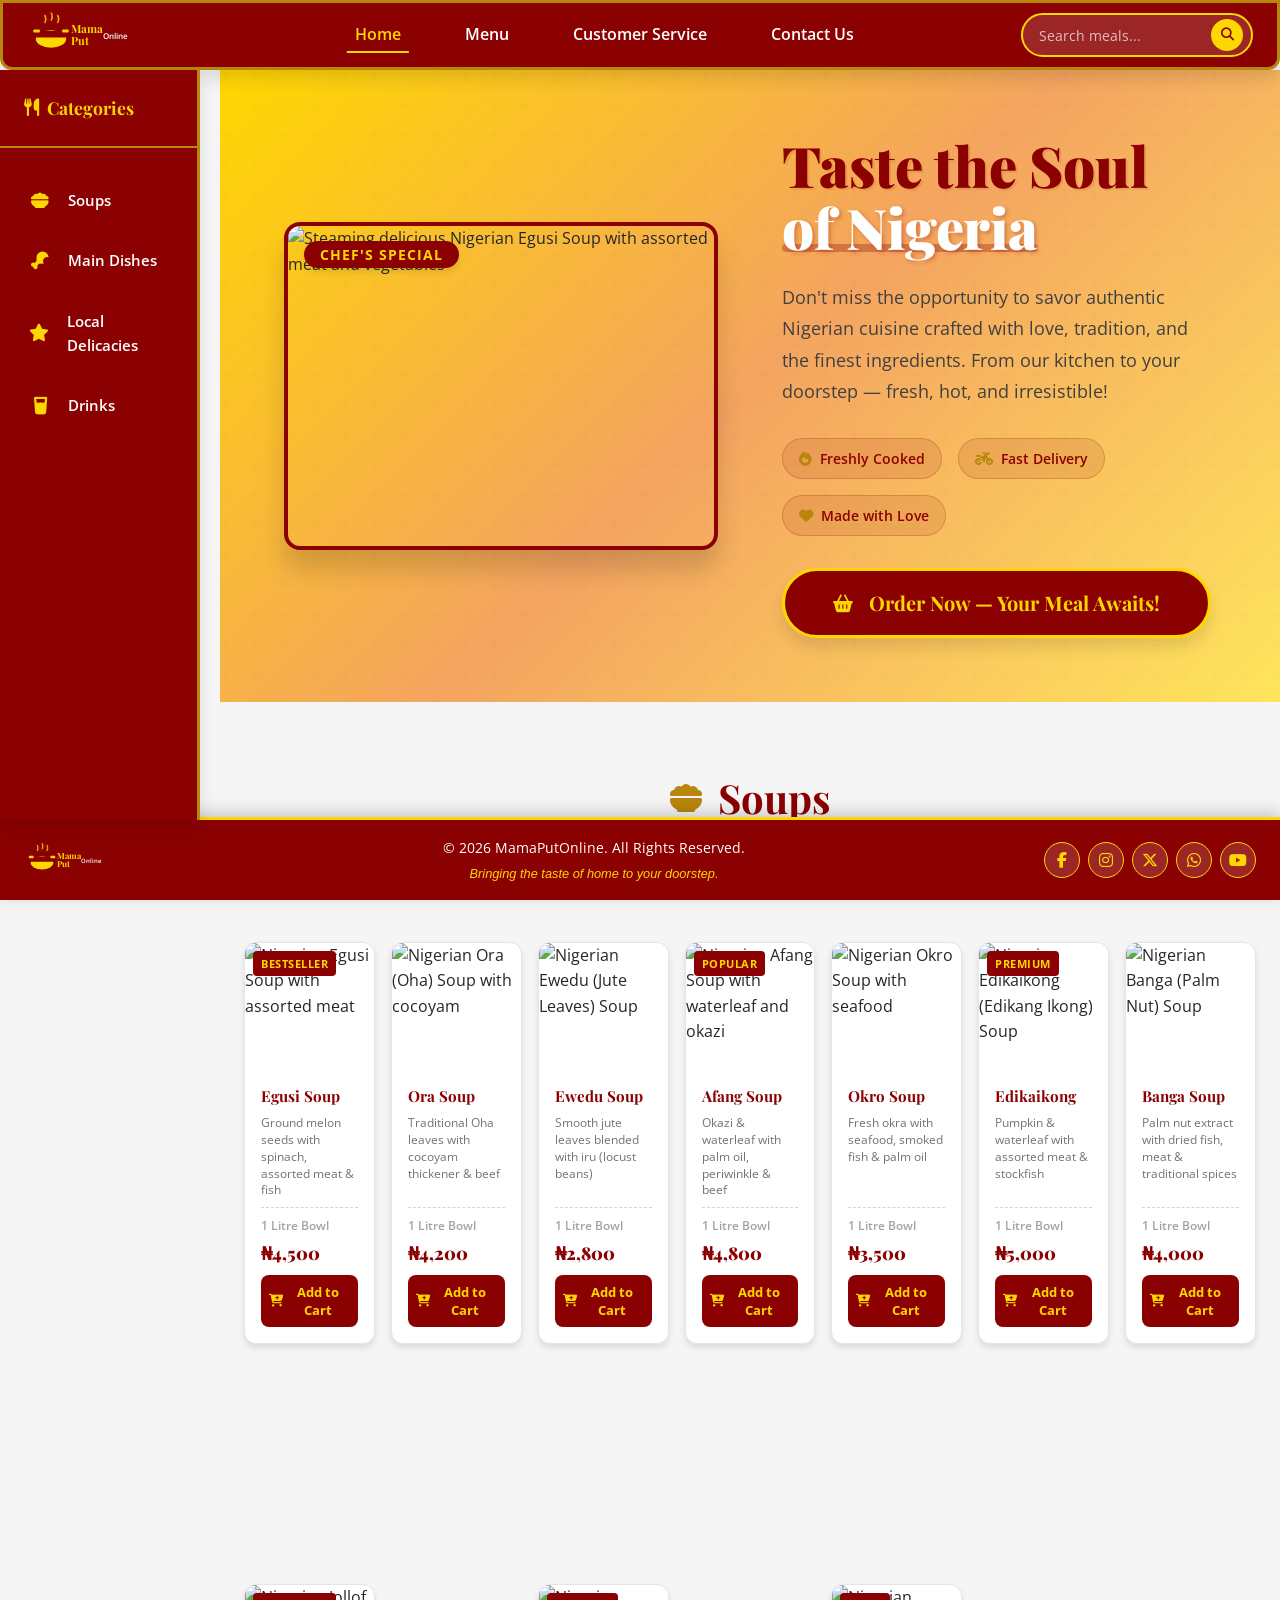
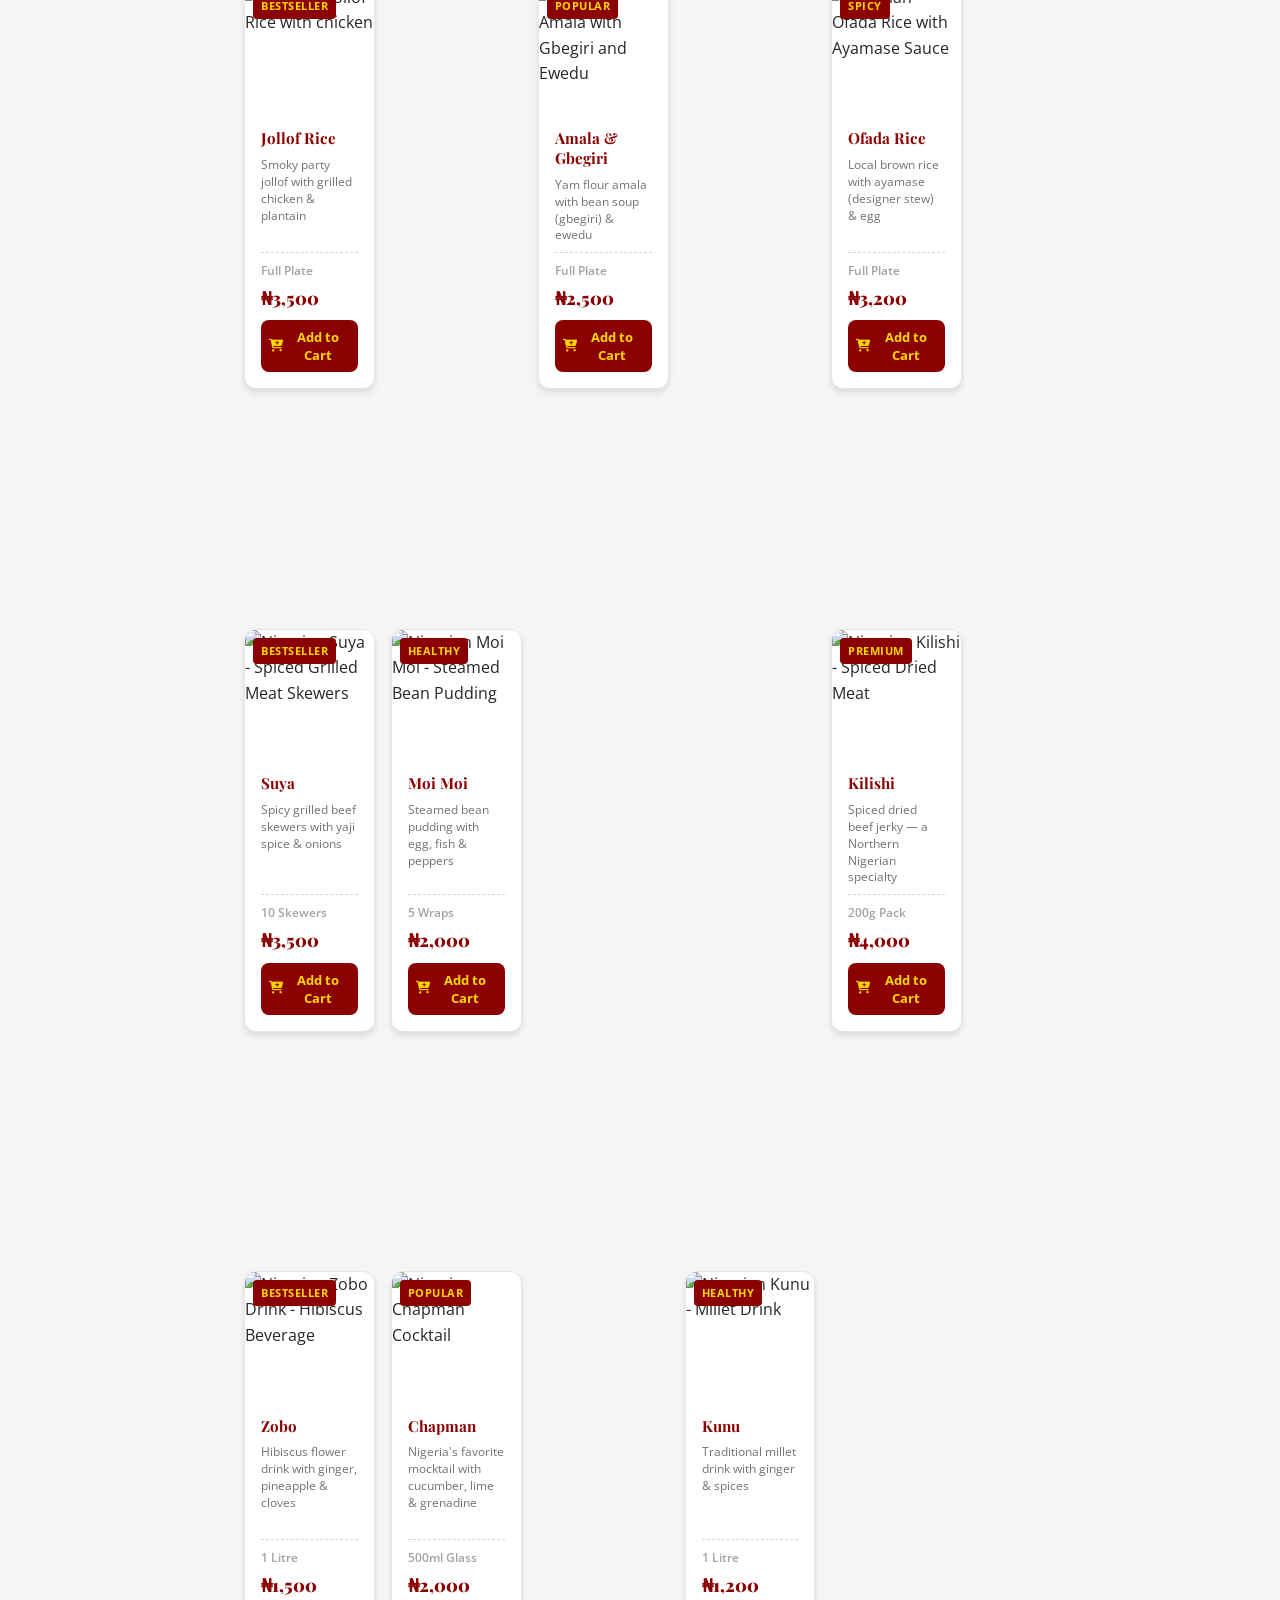
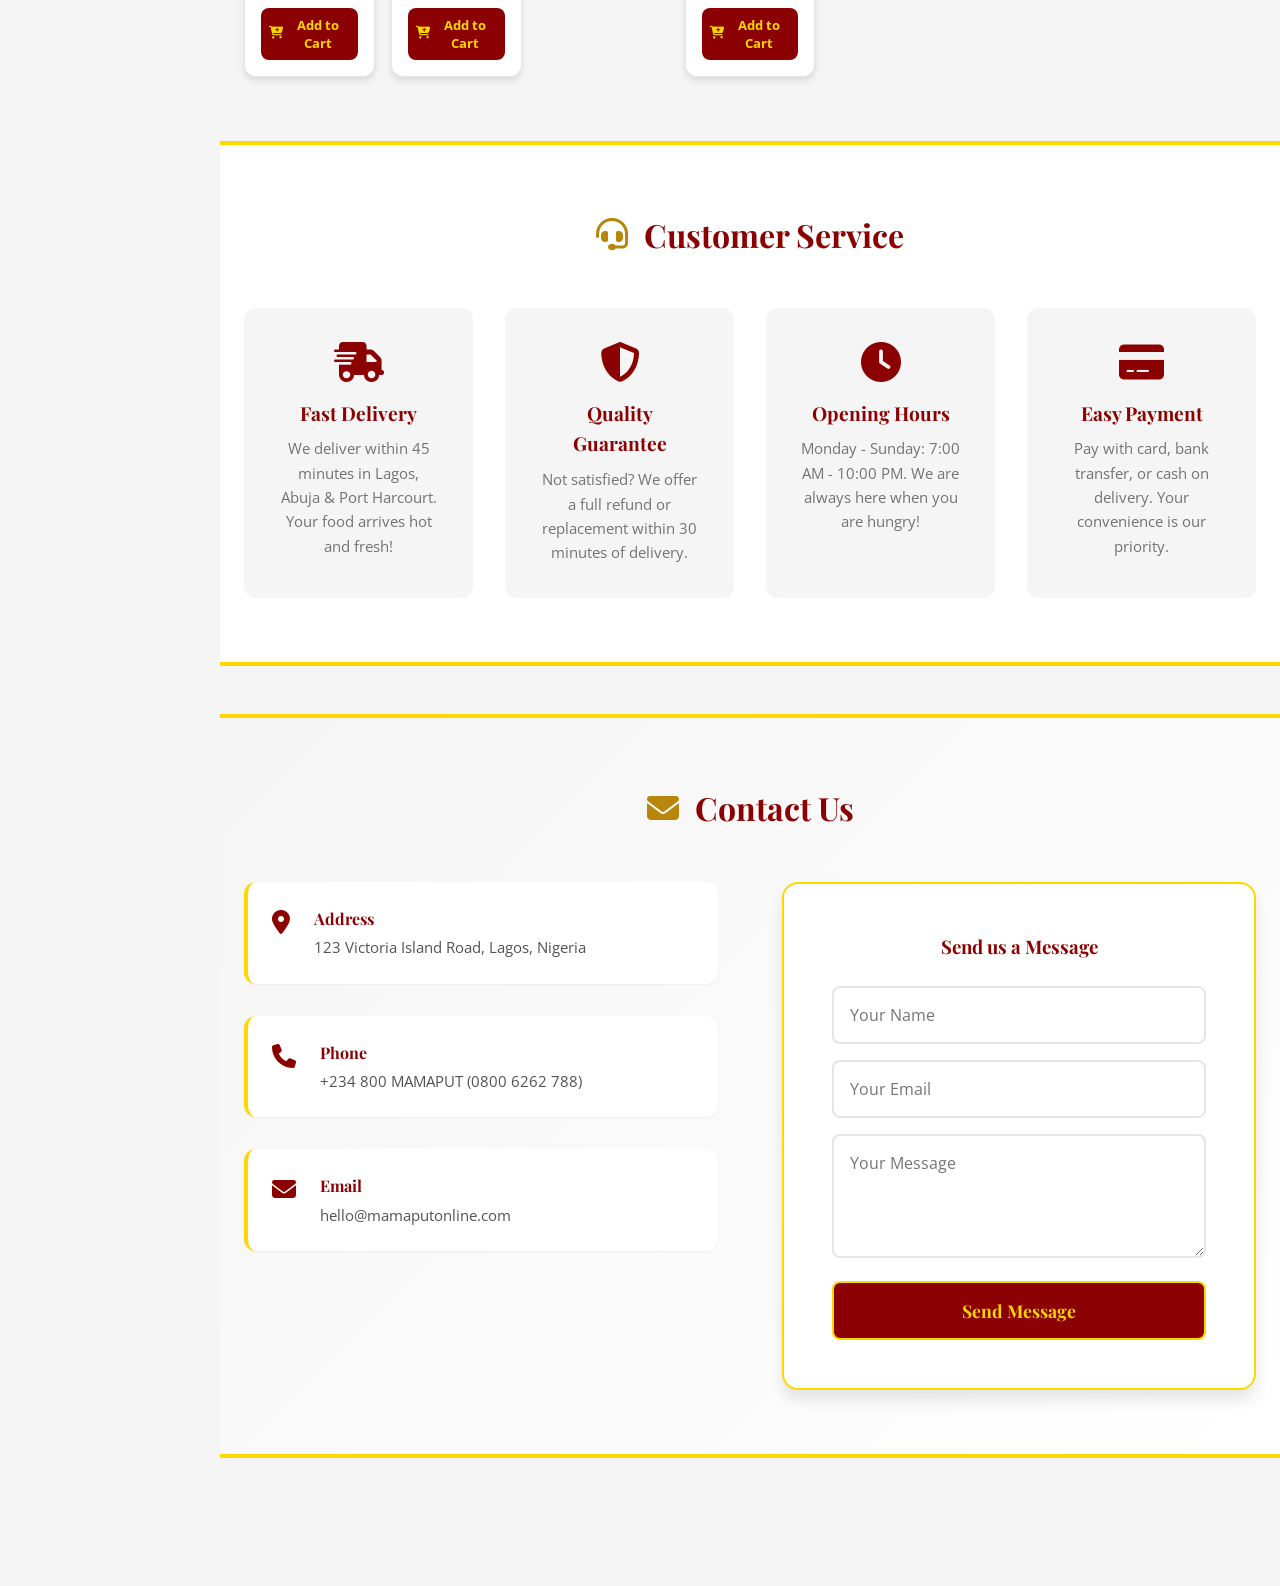
==== commit 1f26f523: "Add all features" ====
--- a/KIMI/kimi.html
+++ b/KIMI/kimi.html
@@ -30,9 +30,9 @@
     <title>MamaPutOnline - Authentic Nigerian Meals</title>
 
     <!-- External CSS Stylesheet - No inline styling per requirement -->
-    <link rel="stylesheet" href="../CSS/kimi.css">
-
-     <!-- Font Awesome for icons -->
+    <link rel="stylesheet" href="./kimi.css">
+
+    <!-- Font Awesome for icons -->
     <link rel="stylesheet" href="https://cdnjs.cloudflare.com/ajax/libs/font-awesome/6.4.0/css/all.min.css">
 
     <!-- Google Fonts for better typography -->
--- a/KIMI/kimi.css
+++ b/KIMI/kimi.css
@@ -0,0 +1,1187 @@
+/*
+============================================================================
+MAMAPUTONLINE STYLESHEET
+============================================================================
+DEWEY CLASSIFICATION DOCUMENTATION:
+
+006.74  - Web Development & CSS Styling
+025.04  - Information Organization (Design Systems)
+741.6   - Graphic Design & Visual Communication
+794.8   - Interactive Media Design
+
+THEME: Dark Red (#8B0000) and Gold (#FFD700)
+IDE: Visual Studio Code
+============================================================================
+*/
+
+/* =========================================================================
+   CSS CUSTOM PROPERTIES (VARIABLES)
+   Purpose: Centralized color and spacing management for easy theming
+   ========================================================================= */
+:root {
+    /* Primary Theme Colors */
+    --color-dark-red: #8B0000;          /* Primary brand color - dark red */
+    --color-dark-red-light: #A52A2A;    /* Lighter variant for hover states */
+    --color-dark-red-dark: #5C0000;     /* Darker variant for shadows */
+
+    /* Secondary Theme Colors */
+    --color-gold: #FFD700;              /* Secondary brand color - gold */
+    --color-gold-light: #FFE55C;        /* Lighter gold for highlights */
+    --color-gold-dark: #B8860B;         /* Darker gold for borders */
+
+    /* Neutral Colors */
+    --color-white: #FFFFFF;
+    --color-black: #1A1A1A;
+    --color-gray-100: #F5F5F5;
+    --color-gray-200: #E5E5E5;
+    --color-gray-300: #D4D4D4;
+    --color-gray-400: #A3A3A3;
+    --color-gray-500: #737373;
+    --color-gray-600: #525252;
+    --color-gray-700: #404040;
+    --color-gray-800: #262626;
+    --color-gray-900: #171717;
+
+    /* Typography */
+    --font-heading: 'Playfair Display', Georgia, serif;
+    --font-body: 'Open Sans', 'Segoe UI', Tahoma, sans-serif;
+
+    /* Spacing Scale */
+    --space-xs: 0.25rem;    /* 4px */
+    --space-sm: 0.5rem;     /* 8px */
+    --space-md: 1rem;       /* 16px */
+    --space-lg: 1.5rem;     /* 24px */
+    --space-xl: 2rem;       /* 32px */
+    --space-2xl: 3rem;      /* 48px */
+    --space-3xl: 4rem;      /* 64px */
+
+    /* Border Radius */
+    --radius-sm: 4px;
+    --radius-md: 8px;
+    --radius-lg: 12px;
+    --radius-xl: 16px;
+    --radius-full: 9999px;
+
+    /* Shadows */
+    --shadow-sm: 0 1px 2px rgba(0, 0, 0, 0.05);
+    --shadow-md: 0 4px 6px rgba(0, 0, 0, 0.1);
+    --shadow-lg: 0 10px 15px rgba(0, 0, 0, 0.1);
+    --shadow-xl: 0 20px 25px rgba(0, 0, 0, 0.15);
+    --shadow-gold: 0 4px 15px rgba(255, 215, 0, 0.3);
+
+    /* Transitions */
+    --transition-fast: 0.15s ease;
+    --transition-normal: 0.3s ease;
+    --transition-slow: 0.5s ease;
+
+    /* Z-index Scale */
+    --z-dropdown: 100;
+    --z-sticky: 200;
+    --z-fixed: 300;
+    --z-modal: 400;
+    --z-tooltip: 500;
+}
+
+/* =========================================================================
+   RESET & BASE STYLES
+   Purpose: Normalize browser defaults and set base typography
+   ========================================================================= */
+*,
+*::before,
+*::after {
+    margin: 0;
+    padding: 0;
+    box-sizing: border-box;
+}
+
+html {
+    scroll-behavior: smooth;
+    font-size: 16px;
+}
+
+body {
+    font-family: var(--font-body);
+    font-size: 1rem;
+    line-height: 1.6;
+    color: var(--color-gray-800);
+    background-color: var(--color-gray-100);
+    /* Account for sticky navbar and footer */
+    padding-top: 70px;
+    padding-bottom: 80px;
+    padding-left: 220px; /* Space for side panel */
+    min-height: 100vh;
+}
+
+/* Scrollbar Styling */
+::-webkit-scrollbar {
+    width: 8px;
+}
+
+::-webkit-scrollbar-track {
+    background: var(--color-gray-200);
+}
+
+::-webkit-scrollbar-thumb {
+    background: var(--color-dark-red);
+    border-radius: var(--radius-full);
+}
+
+::-webkit-scrollbar-thumb:hover {
+    background: var(--color-dark-red-light);
+}
+
+/* =========================================================================
+   SECTION 1: STICKY NAVIGATION BAR
+   DEWEY: 006.74 - Web Interface Design
+   ========================================================================= */
+.navbar {
+    position: fixed;
+    top: 0;
+    left: 0;
+    right: 0;
+    z-index: var(--z-sticky);
+    background-color: var(--color-dark-red);
+    /* Dark red-colored frame with border */
+    border: 3px solid var(--color-gold-dark);
+    border-radius: 0 0 var(--radius-lg) var(--radius-lg);
+    box-shadow: var(--shadow-lg);
+    padding: var(--space-sm) var(--space-lg);
+}
+
+.nav-container {
+    max-width: 1400px;
+    margin: 0 auto;
+    display: flex;
+    align-items: center;
+    justify-content: space-between;
+    gap: var(--space-lg);
+}
+
+/* Logo Section - Top Left */
+.logo-section {
+    flex-shrink: 0;
+}
+
+.logo-link {
+    display: flex;
+    align-items: center;
+    text-decoration: none;
+    gap: var(--space-sm);
+}
+
+.logo-svg {
+    width: 160px;
+    height: 48px;
+    display: block;
+}
+
+.logo-text {
+    font-family: var(--font-heading);
+    font-size: 1.5rem;
+    font-weight: 700;
+    color: var(--color-gold);
+    display: none; /* Hidden on desktop, SVG logo is primary */
+}
+
+/* Navigation Menu - Center */
+.nav-menu {
+    display: flex;
+    list-style: none;
+    gap: var(--space-xl);
+    align-items: center;
+}
+
+.nav-link {
+    font-family: var(--font-body);
+    font-size: 1rem;
+    font-weight: 600;
+    color: var(--color-white);
+    text-decoration: none;
+    padding: var(--space-sm) var(--space-md);
+    border-radius: var(--radius-md);
+    transition: all var(--transition-normal);
+    position: relative;
+}
+
+.nav-link::after {
+    content: '';
+    position: absolute;
+    bottom: 0;
+    left: 50%;
+    width: 0;
+    height: 2px;
+    background-color: var(--color-gold);
+    transition: all var(--transition-normal);
+    transform: translateX(-50%);
+}
+
+.nav-link:hover,
+.nav-link.active {
+    color: var(--color-gold);
+}
+
+.nav-link:hover::after,
+.nav-link.active::after {
+    width: 80%;
+}
+
+/* Search Window - Top Right */
+.search-section {
+    flex-shrink: 0;
+}
+
+.search-form {
+    display: flex;
+    align-items: center;
+    background-color: rgba(255, 255, 255, 0.15);
+    border: 2px solid var(--color-gold);
+    border-radius: var(--radius-full);
+    padding: var(--space-xs) var(--space-sm);
+    transition: all var(--transition-normal);
+}
+
+.search-form:focus-within {
+    background-color: rgba(255, 255, 255, 0.25);
+    box-shadow: var(--shadow-gold);
+}
+
+.search-input {
+    background: transparent;
+    border: none;
+    outline: none;
+    color: var(--color-white);
+    font-family: var(--font-body);
+    font-size: 0.9rem;
+    width: 180px;
+    padding: var(--space-xs) var(--space-sm);
+}
+
+.search-input::placeholder {
+    color: rgba(255, 255, 255, 0.7);
+}
+
+.search-btn {
+    background: var(--color-gold);
+    border: none;
+    border-radius: var(--radius-full);
+    width: 32px;
+    height: 32px;
+    display: flex;
+    align-items: center;
+    justify-content: center;
+    cursor: pointer;
+    color: var(--color-dark-red);
+    transition: all var(--transition-fast);
+}
+
+.search-btn:hover {
+    background: var(--color-gold-light);
+    transform: scale(1.1);
+}
+
+/* Mobile Toggle Button */
+.mobile-toggle {
+    display: none;
+    background: none;
+    border: none;
+    color: var(--color-white);
+    font-size: 1.5rem;
+    cursor: pointer;
+    padding: var(--space-sm);
+}
+
+/* =========================================================================
+   SECTION 2: SIDE PANEL (LEFT NAVIGATION)
+   DEWEY: 006.74 - Navigation Systems
+   ========================================================================= */
+.side-panel {
+    position: fixed;
+    top: 70px; /* Below navbar */
+    left: 0;
+    bottom: 80px; /* Above footer */
+    width: 200px;
+    background-color: var(--color-dark-red);
+    border-right: 3px solid var(--color-gold-dark);
+    z-index: var(--z-fixed);
+    padding: var(--space-lg) 0;
+    overflow-y: auto;
+    box-shadow: var(--shadow-lg);
+}
+
+.side-panel-header {
+    padding: 0 var(--space-lg) var(--space-lg);
+    border-bottom: 2px solid var(--color-gold-dark);
+    margin-bottom: var(--space-lg);
+}
+
+.side-panel-header h3 {
+    font-family: var(--font-heading);
+    font-size: 1.1rem;
+    color: var(--color-gold);
+    display: flex;
+    align-items: center;
+    gap: var(--space-sm);
+}
+
+.side-panel-menu {
+    list-style: none;
+    display: flex;
+    flex-direction: column;
+    gap: var(--space-xs);
+}
+
+.side-panel-item {
+    width: 100%;
+}
+
+.side-panel-link {
+    display: flex;
+    align-items: center;
+    gap: var(--space-md);
+    padding: var(--space-md) var(--space-lg);
+    color: var(--color-white);
+    text-decoration: none;
+    font-weight: 600;
+    font-size: 0.95rem;
+    transition: all var(--transition-normal);
+    border-left: 4px solid transparent;
+}
+
+.side-panel-link i {
+    font-size: 1.1rem;
+    width: 24px;
+    text-align: center;
+    color: var(--color-gold);
+}
+
+.side-panel-link:hover {
+    background-color: rgba(255, 215, 0, 0.15);
+    border-left-color: var(--color-gold);
+    color: var(--color-gold);
+    padding-left: var(--space-xl);
+}
+
+/* =========================================================================
+   SECTION 3: HERO SECTION
+   DEWEY: 741.6 - Visual Communication Design
+   ========================================================================= */
+.hero-section {
+    width: 100%;
+    min-height: 35vh; /* 35% of viewport height */
+    background: linear-gradient(135deg, var(--color-gold) 0%, #F4A460 50%, var(--color-gold-light) 100%);
+    position: relative;
+    overflow: hidden;
+    margin-bottom: var(--space-3xl);
+}
+
+/* Decorative pattern overlay */
+.hero-section::before {
+    content: '';
+    position: absolute;
+    top: 0;
+    left: 0;
+    right: 0;
+    bottom: 0;
+    background-image: url("data:image/svg+xml,%3Csvg width='60' height='60' viewBox='0 0 60 60' xmlns='http://www.w3.org/2000/svg'%3E%3Cg fill='none' fill-rule='evenodd'%3E%3Cg fill='%238B0000' fill-opacity='0.05'%3E%3Cpath d='M36 34v-4h-2v4h-4v2h4v4h2v-4h4v-2h-4zm0-30V0h-2v4h-4v2h4v4h2V6h4V4h-4zM6 34v-4H4v4H0v2h4v4h2v-4h4v-2H6zM6 4V0H4v4H0v2h4v4h2V6h4V4H6z'/%3E%3C/g%3E%3C/g%3E%3C/svg%3E");
+    opacity: 0.3;
+}
+
+.hero-container {
+    max-width: 1400px;
+    margin: 0 auto;
+    display: grid;
+    grid-template-columns: 1fr 1fr;
+    gap: var(--space-3xl);
+    align-items: center;
+    padding: var(--space-3xl);
+    position: relative;
+    z-index: 1;
+    min-height: 35vh;
+}
+
+/* Hero Image Column */
+.hero-image-col {
+    display: flex;
+    justify-content: center;
+    align-items: center;
+}
+
+.hero-image-wrapper {
+    position: relative;
+    width: 100%;
+    max-width: 500px;
+    border-radius: var(--radius-xl);
+    overflow: hidden;
+    box-shadow: var(--shadow-xl);
+    border: 4px solid var(--color-dark-red);
+}
+
+.hero-image {
+    width: 100%;
+    height: auto;
+    display: block;
+    aspect-ratio: 4/3;
+    object-fit: cover;
+    transition: transform var(--transition-slow);
+}
+
+.hero-image-wrapper:hover .hero-image {
+    transform: scale(1.05);
+}
+
+.hero-image-overlay {
+    position: absolute;
+    top: var(--space-md);
+    left: var(--space-md);
+}
+
+.hero-badge {
+    background-color: var(--color-dark-red);
+    color: var(--color-gold);
+    padding: var(--space-xs) var(--space-md);
+    border-radius: var(--radius-full);
+    font-weight: 700;
+    font-size: 0.85rem;
+    text-transform: uppercase;
+    letter-spacing: 1px;
+    box-shadow: var(--shadow-md);
+}
+
+/* Hero Text Column */
+.hero-text-col {
+    display: flex;
+    align-items: center;
+}
+
+.hero-content {
+    text-align: left;
+}
+
+.hero-title {
+    font-family: var(--font-heading);
+    font-size: 3.5rem;
+    font-weight: 900;
+    color: var(--color-dark-red);
+    line-height: 1.1;
+    margin-bottom: var(--space-lg);
+    text-shadow: 2px 2px 0 rgba(139, 0, 0, 0.1);
+}
+
+.hero-highlight {
+    color: var(--color-white);
+    text-shadow: 2px 2px 4px rgba(139, 0, 0, 0.3);
+    display: inline-block;
+    position: relative;
+}
+
+.hero-highlight::after {
+    content: '';
+    position: absolute;
+    bottom: 5px;
+    left: 0;
+    right: 0;
+    height: 8px;
+    background-color: var(--color-dark-red);
+    opacity: 0.3;
+    border-radius: var(--radius-sm);
+    z-index: -1;
+}
+
+.hero-subtitle {
+    font-size: 1.15rem;
+    color: var(--color-gray-700);
+    margin-bottom: var(--space-xl);
+    line-height: 1.7;
+    max-width: 500px;
+}
+
+.hero-features {
+    display: flex;
+    flex-wrap: wrap;
+    gap: var(--space-md);
+    margin-bottom: var(--space-xl);
+}
+
+.feature-tag {
+    display: inline-flex;
+    align-items: center;
+    gap: var(--space-sm);
+    background-color: rgba(139, 0, 0, 0.1);
+    color: var(--color-dark-red);
+    padding: var(--space-sm) var(--space-md);
+    border-radius: var(--radius-full);
+    font-size: 0.9rem;
+    font-weight: 600;
+    border: 1px solid rgba(139, 0, 0, 0.2);
+}
+
+.feature-tag i {
+    color: var(--color-gold-dark);
+}
+
+/* Call-To-Action Button */
+.hero-cta-btn {
+    display: inline-flex;
+    align-items: center;
+    gap: var(--space-md);
+    background-color: var(--color-dark-red);
+    color: var(--color-gold);
+    font-family: var(--font-heading);
+    font-size: 1.25rem;
+    font-weight: 700;
+    padding: var(--space-md) var(--space-2xl);
+    border-radius: var(--radius-full);
+    text-decoration: none;
+    border: 3px solid var(--color-gold);
+    box-shadow: var(--shadow-lg);
+    transition: all var(--transition-normal);
+    cursor: pointer;
+}
+
+.hero-cta-btn:hover {
+    background-color: var(--color-gold);
+    color: var(--color-dark-red);
+    border-color: var(--color-dark-red);
+    transform: translateY(-3px);
+    box-shadow: var(--shadow-xl), var(--shadow-gold);
+}
+
+.hero-cta-btn i {
+    font-size: 1.1rem;
+}
+
+/* =========================================================================
+   SECTION 4: MAIN CONTENT - PRODUCT ROWS
+   DEWEY: 338.4764 - E-Commerce Food Retail
+   ========================================================================= */
+.main-content {
+    max-width: 1200px;
+    margin: 0 auto;
+    padding: 0 var(--space-lg);
+}
+
+/* Product Row Container */
+.product-row {
+    margin-bottom: var(--space-3xl);
+    scroll-margin-top: 80px; /* Offset for sticky navbar */
+}
+
+/* Row Header */
+.row-header {
+    text-align: center;
+    margin-bottom: var(--space-2xl);
+    padding-bottom: var(--space-lg);
+    border-bottom: 3px solid var(--color-gold);
+    position: relative;
+}
+
+.row-header::after {
+    content: '';
+    position: absolute;
+    bottom: -3px;
+    left: 50%;
+    transform: translateX(-50%);
+    width: 100px;
+    height: 3px;
+    background-color: var(--color-dark-red);
+}
+
+.row-title {
+    font-family: var(--font-heading);
+    font-size: 2.5rem;
+    color: var(--color-dark-red);
+    margin-bottom: var(--space-sm);
+    display: flex;
+    align-items: center;
+    justify-content: center;
+    gap: var(--space-md);
+}
+
+.row-title i {
+    color: var(--color-gold-dark);
+    font-size: 2rem;
+}
+
+.row-description {
+    font-size: 1.1rem;
+    color: var(--color-gray-500);
+    font-style: italic;
+}
+
+/* Product Grid - 7 cards per row */
+.product-grid {
+    display: grid;
+    grid-template-columns: repeat(7, 1fr);
+    gap: var(--space-md);
+}
+
+/* Product Card */
+.product-card {
+    background-color: var(--color-white);
+    border-radius: var(--radius-lg);
+    overflow: hidden;
+    box-shadow: var(--shadow-md);
+    transition: all var(--transition-normal);
+    border: 1px solid var(--color-gray-200);
+    display: flex;
+    flex-direction: column;
+}
+
+.product-card:hover {
+    transform: translateY(-8px);
+    box-shadow: var(--shadow-xl);
+    border-color: var(--color-gold);
+}
+
+/* Card Image */
+.card-image {
+    position: relative;
+    width: 100%;
+    aspect-ratio: 1/1;
+    overflow: hidden;
+}
+
+.card-image img {
+    width: 100%;
+    height: 100%;
+    object-fit: cover;
+    transition: transform var(--transition-slow);
+}
+
+.product-card:hover .card-image img {
+    transform: scale(1.1);
+}
+
+.card-badge {
+    position: absolute;
+    top: var(--space-sm);
+    left: var(--space-sm);
+    background-color: var(--color-dark-red);
+    color: var(--color-gold);
+    padding: var(--space-xs) var(--space-sm);
+    border-radius: var(--radius-sm);
+    font-size: 0.7rem;
+    font-weight: 700;
+    text-transform: uppercase;
+    letter-spacing: 0.5px;
+}
+
+/* Card Body */
+.card-body {
+    padding: var(--space-md);
+    display: flex;
+    flex-direction: column;
+    flex-grow: 1;
+    gap: var(--space-sm);
+}
+
+.card-title {
+    font-family: var(--font-heading);
+    font-size: 0.95rem;
+    font-weight: 700;
+    color: var(--color-dark-red);
+    line-height: 1.3;
+}
+
+.card-desc {
+    font-size: 0.75rem;
+    color: var(--color-gray-500);
+    line-height: 1.4;
+    flex-grow: 1;
+}
+
+/* Card Meta - Quantity and Price */
+.card-meta {
+    display: flex;
+    flex-direction: column;
+    gap: var(--space-xs);
+    padding-top: var(--space-sm);
+    border-top: 1px dashed var(--color-gray-300);
+}
+
+.card-quantity {
+    font-size: 0.75rem;
+    color: var(--color-gray-400);
+    font-weight: 600;
+}
+
+.card-price {
+    font-family: var(--font-heading);
+    font-size: 1.1rem;
+    font-weight: 900;
+    color: var(--color-dark-red);
+}
+
+/* Add to Cart Button */
+.card-btn {
+    width: 100%;
+    background-color: var(--color-dark-red);
+    color: var(--color-gold);
+    border: none;
+    border-radius: var(--radius-md);
+    padding: var(--space-sm);
+    font-family: var(--font-body);
+    font-size: 0.8rem;
+    font-weight: 700;
+    cursor: pointer;
+    display: flex;
+    align-items: center;
+    justify-content: center;
+    gap: var(--space-xs);
+    transition: all var(--transition-fast);
+    margin-top: auto;
+}
+
+.card-btn:hover {
+    background-color: var(--color-gold);
+    color: var(--color-dark-red);
+}
+
+/* =========================================================================
+   SECTION 5 & 6: INFO SECTIONS (Customer Service & Contact)
+   DEWEY: 658.8 - Business Communication
+   ========================================================================= */
+.info-section {
+    background-color: var(--color-white);
+    padding: var(--space-3xl) var(--space-lg);
+    margin-bottom: var(--space-2xl);
+    border-top: 4px solid var(--color-gold);
+    border-bottom: 4px solid var(--color-gold);
+}
+
+.info-container {
+    max-width: 1200px;
+    margin: 0 auto;
+}
+
+.info-container h2 {
+    font-family: var(--font-heading);
+    font-size: 2rem;
+    color: var(--color-dark-red);
+    text-align: center;
+    margin-bottom: var(--space-2xl);
+    display: flex;
+    align-items: center;
+    justify-content: center;
+    gap: var(--space-md);
+}
+
+.info-container h2 i {
+    color: var(--color-gold-dark);
+}
+
+/* Info Grid for Customer Service */
+.info-grid {
+    display: grid;
+    grid-template-columns: repeat(4, 1fr);
+    gap: var(--space-xl);
+}
+
+.info-card {
+    text-align: center;
+    padding: var(--space-xl);
+    background-color: var(--color-gray-100);
+    border-radius: var(--radius-lg);
+    border: 2px solid transparent;
+    transition: all var(--transition-normal);
+}
+
+.info-card:hover {
+    border-color: var(--color-gold);
+    transform: translateY(-5px);
+    box-shadow: var(--shadow-lg);
+}
+
+.info-card i {
+    font-size: 2.5rem;
+    color: var(--color-dark-red);
+    margin-bottom: var(--space-md);
+}
+
+.info-card h3 {
+    font-family: var(--font-heading);
+    font-size: 1.2rem;
+    color: var(--color-dark-red);
+    margin-bottom: var(--space-sm);
+}
+
+.info-card p {
+    font-size: 0.95rem;
+    color: var(--color-gray-500);
+    line-height: 1.6;
+}
+
+/* Contact Section Specific */
+.contact-section {
+    background: linear-gradient(135deg, var(--color-gray-100) 0%, var(--color-white) 100%);
+}
+
+.contact-grid {
+    display: grid;
+    grid-template-columns: 1fr 1fr;
+    gap: var(--space-3xl);
+    align-items: start;
+}
+
+.contact-info {
+    display: flex;
+    flex-direction: column;
+    gap: var(--space-xl);
+}
+
+.contact-item {
+    display: flex;
+    align-items: flex-start;
+    gap: var(--space-lg);
+    padding: var(--space-lg);
+    background-color: var(--color-white);
+    border-radius: var(--radius-lg);
+    border-left: 4px solid var(--color-gold);
+    box-shadow: var(--shadow-sm);
+}
+
+.contact-item i {
+    font-size: 1.5rem;
+    color: var(--color-dark-red);
+    margin-top: var(--space-xs);
+}
+
+.contact-item h4 {
+    font-family: var(--font-heading);
+    color: var(--color-dark-red);
+    margin-bottom: var(--space-xs);
+}
+
+.contact-item p {
+    color: var(--color-gray-600);
+    font-size: 0.95rem;
+}
+
+/* Contact Form */
+.contact-form {
+    background-color: var(--color-white);
+    padding: var(--space-2xl);
+    border-radius: var(--radius-xl);
+    box-shadow: var(--shadow-lg);
+    border: 2px solid var(--color-gold);
+}
+
+.contact-form h3 {
+    font-family: var(--font-heading);
+    color: var(--color-dark-red);
+    margin-bottom: var(--space-lg);
+    text-align: center;
+}
+
+.contact-form input,
+.contact-form textarea {
+    width: 100%;
+    padding: var(--space-md);
+    margin-bottom: var(--space-md);
+    border: 2px solid var(--color-gray-200);
+    border-radius: var(--radius-md);
+    font-family: var(--font-body);
+    font-size: 1rem;
+    transition: all var(--transition-normal);
+    outline: none;
+}
+
+.contact-form input:focus,
+.contact-form textarea:focus {
+    border-color: var(--color-gold);
+    box-shadow: 0 0 0 3px rgba(255, 215, 0, 0.2);
+}
+
+.contact-btn {
+    width: 100%;
+    background-color: var(--color-dark-red);
+    color: var(--color-gold);
+    border: 2px solid var(--color-gold);
+    border-radius: var(--radius-md);
+    padding: var(--space-md);
+    font-family: var(--font-heading);
+    font-size: 1.1rem;
+    font-weight: 700;
+    cursor: pointer;
+    transition: all var(--transition-normal);
+}
+
+.contact-btn:hover {
+    background-color: var(--color-gold);
+    color: var(--color-dark-red);
+    border-color: var(--color-dark-red);
+}
+
+/* =========================================================================
+   SECTION 7: STICKY FOOTER
+   DEWEY: 347.73 - Copyright Law
+   ========================================================================= */
+.footer {
+    position: fixed;
+    bottom: 0;
+    left: 0;
+    right: 0;
+    z-index: var(--z-sticky);
+    background-color: var(--color-dark-red);
+    border-top: 3px solid var(--color-gold);
+    padding: var(--space-md) var(--space-lg);
+    box-shadow: 0 -4px 15px rgba(0, 0, 0, 0.2);
+}
+
+.footer-container {
+    max-width: 1400px;
+    margin: 0 auto;
+    display: flex;
+    align-items: center;
+    justify-content: space-between;
+    gap: var(--space-lg);
+}
+
+.footer-logo-svg {
+    width: 120px;
+    height: 36px;
+    display: block;
+}
+
+.footer-copyright {
+    text-align: center;
+    flex-grow: 1;
+}
+
+.footer-copyright p {
+    color: var(--color-white);
+    font-size: 0.9rem;
+    margin: 0;
+}
+
+.footer-tagline {
+    color: var(--color-gold) !important;
+    font-size: 0.8rem !important;
+    font-style: italic;
+    margin-top: var(--space-xs) !important;
+}
+
+/* Social Media Links */
+.footer-social {
+    display: flex;
+    gap: var(--space-sm);
+}
+
+.social-link {
+    width: 36px;
+    height: 36px;
+    border-radius: var(--radius-full);
+    background-color: rgba(255, 255, 255, 0.15);
+    color: var(--color-gold);
+    display: flex;
+    align-items: center;
+    justify-content: center;
+    text-decoration: none;
+    font-size: 1rem;
+    transition: all var(--transition-normal);
+    border: 1px solid var(--color-gold);
+}
+
+.social-link:hover {
+    background-color: var(--color-gold);
+    color: var(--color-dark-red);
+    transform: translateY(-3px);
+}
+
+/* =========================================================================
+   RESPONSIVE DESIGN
+   DEWEY: 006.74 - Adaptive Web Design
+   ========================================================================= */
+
+/* Tablet Breakpoint */
+@media (max-width: 1200px) {
+    body {
+        padding-left: 0;
+    }
+
+    .side-panel {
+        transform: translateX(-100%);
+        transition: transform var(--transition-normal);
+        width: 250px;
+        top: 0;
+        bottom: 0;
+        z-index: var(--z-modal);
+    }
+
+    .side-panel.active {
+        transform: translateX(0);
+    }
+
+    .product-grid {
+        grid-template-columns: repeat(4, 1fr);
+    }
+
+    .info-grid {
+        grid-template-columns: repeat(2, 1fr);
+    }
+
+    .hero-title {
+        font-size: 2.5rem;
+    }
+}
+
+/* Mobile Breakpoint */
+@media (max-width: 768px) {
+    .nav-menu {
+        display: none;
+        position: absolute;
+        top: 100%;
+        left: 0;
+        right: 0;
+        background-color: var(--color-dark-red);
+        flex-direction: column;
+        padding: var(--space-lg);
+        gap: var(--space-sm);
+        border: 3px solid var(--color-gold-dark);
+        border-top: none;
+        border-radius: 0 0 var(--radius-lg) var(--radius-lg);
+    }
+
+    .nav-menu.active {
+        display: flex;
+    }
+
+    .mobile-toggle {
+        display: block;
+    }
+
+    .search-input {
+        width: 120px;
+    }
+
+    .hero-container {
+        grid-template-columns: 1fr;
+        text-align: center;
+        padding: var(--space-xl);
+    }
+
+    .hero-content {
+        text-align: center;
+    }
+
+    .hero-title {
+        font-size: 2rem;
+    }
+
+    .hero-features {
+        justify-content: center;
+    }
+
+    .product-grid {
+        grid-template-columns: repeat(2, 1fr);
+    }
+
+    .info-grid {
+        grid-template-columns: 1fr;
+    }
+
+    .contact-grid {
+        grid-template-columns: 1fr;
+    }
+
+    .footer-container {
+        flex-direction: column;
+        gap: var(--space-sm);
+        text-align: center;
+    }
+
+    .footer-logo-svg {
+        width: 100px;
+        height: 30px;
+    }
+}
+
+/* Small Mobile Breakpoint */
+@media (max-width: 480px) {
+    .product-grid {
+        grid-template-columns: 1fr;
+    }
+
+    .hero-title {
+        font-size: 1.75rem;
+    }
+
+    .hero-cta-btn {
+        font-size: 1rem;
+        padding: var(--space-md) var(--space-lg);
+    }
+
+    .row-title {
+        font-size: 1.75rem;
+    }
+}
+
+/* =========================================================================
+   ANIMATIONS
+   ========================================================================= */
+@keyframes fadeInUp {
+    from {
+        opacity: 0;
+        transform: translateY(20px);
+    }
+    to {
+        opacity: 1;
+        transform: translateY(0);
+    }
+}
+
+@keyframes pulse {
+    0%, 100% {
+        transform: scale(1);
+    }
+    50% {
+        transform: scale(1.05);
+    }
+}
+
+.product-card {
+    animation: fadeInUp 0.5s ease forwards;
+}
+
+/* Stagger animation for cards */
+.product-card:nth-child(1) { animation-delay: 0.05s; }
+.product-card:nth-child(2) { animation-delay: 0.1s; }
+.product-card:nth-child(3) { animation-delay: 0.15s; }
+.product-card:nth-child(4) { animation-delay: 0.2s; }
+.product-card:nth-child(5) { animation-delay: 0.25s; }
+.product-card:nth-child(6) { animation-delay: 0.3s; }
+.product-card:nth-child(7) { animation-delay: 0.35s; }
+
+/* =========================================================================
+   ACCESSIBILITY ENHANCEMENTS
+   ========================================================================= */
+@media (prefers-reduced-motion: reduce) {
+    *,
+    *::before,
+    *::after {
+        animation-duration: 0.01ms !important;
+        animation-iteration-count: 1 !important;
+        transition-duration: 0.01ms !important;
+    }
+
+    html {
+        scroll-behavior: auto;
+    }
+}
+
+/* Focus styles for keyboard navigation */
+a:focus-visible,
+button:focus-visible,
+input:focus-visible,
+textarea:focus-visible {
+    outline: 3px solid var(--color-gold);
+    outline-offset: 2px;
+}
+
+/* High contrast mode support */
+@media (prefers-contrast: high) {
+    :root {
+        --color-dark-red: #660000;
+        --color-gold: #CC9900;
+    }
+}
